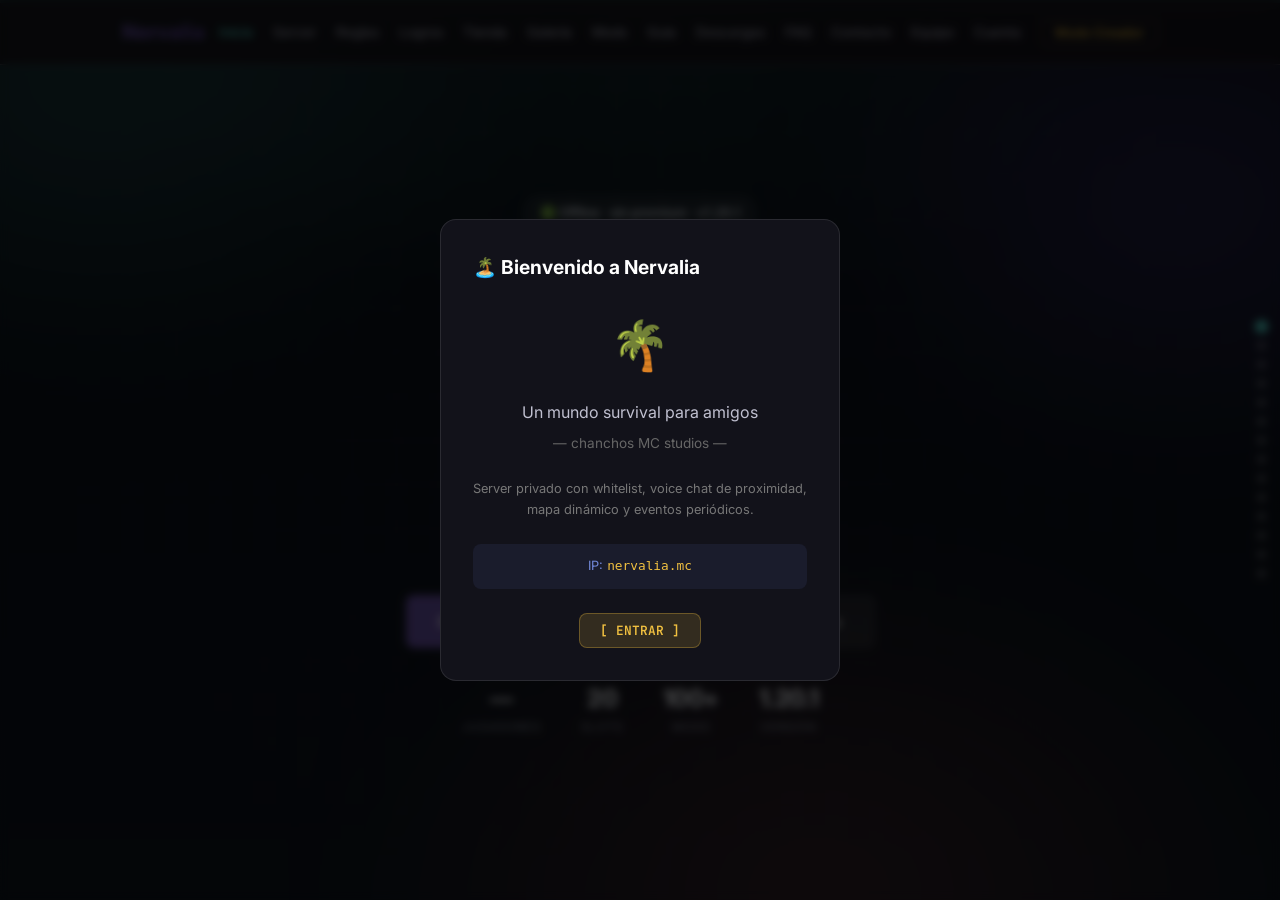
==== index.html @ 9ef1af68 "feat(hero): pill de estado + fila de stats (estilo Apple/Godly)" ====
<!DOCTYPE html>
<html lang="es">
<head>
  <meta charset="UTF-8">
  <meta name="viewport" content="width=device-width, initial-scale=1.0, viewport-fit=cover">
  <title>Nervalia - chanchos MC studios</title>
  <meta name="description" content="Servidor de Minecraft Nervalia (chanchos MC studios): reglas, mods, descargas, guía, tienda, logros y mapa dinámico. Modo offline, sin premium.">
  <link rel="icon" type="image/png" href="favicon.png">
  <link rel="apple-touch-icon" href="apple-touch-icon.png">
  <link rel="manifest" href="manifest.webmanifest">
  <meta name="theme-color" content="#4ecdc4">
  <meta name="mobile-web-app-capable" content="yes">
  <meta name="apple-mobile-web-app-capable" content="yes">
  <meta name="apple-mobile-web-app-status-bar-style" content="black-translucent">
  <meta name="apple-mobile-web-app-title" content="Nervalia">
  <meta property="og:type" content="website">
  <meta property="og:title" content="Nervalia — chanchos MC studios">
  <meta property="og:description" content="Servidor de Minecraft offline (sin premium). Mods, descargas, guía y más.">
  <meta property="og:image" content="icon-512.png">
  <meta name="twitter:card" content="summary_large_image">
  <link rel="stylesheet" href="style.css?v=18">
  <link rel="preconnect" href="https://fonts.googleapis.com">
  <link href="https://fonts.googleapis.com/css2?family=Inter:wght@400;500;600;700;800&family=JetBrains+Mono:wght@400;600;700&display=swap" rel="stylesheet">
</head>
<body>
  <div class="bg"></div>

  <header>
    <nav>
      <div class="logo">Nervalia</div>
      <button class="menu-toggle" onclick="toggleMenu()">☰</button>
      <ul id="nav-menu">
        <li><a href="#home">Inicio</a></li>
        <li><a href="#server">Server</a></li>
        <li><a href="#reglas">Reglas</a></li>
        <li><a href="#logros">Logros</a></li>
        <li><a href="#tienda">Tienda</a></li>
        <li><a href="#galeria">Galería</a></li>
        <li><a href="#mods">Mods</a></li>
        <li><a href="#guia">Guía</a></li>
        <li><a href="#descargas">Descargas</a></li>
        <li><a href="#faq">FAQ</a></li>
        <li><a href="#contacto">Contacto</a></li>
        <li><a href="#members">Equipo</a></li>
        <li><a href="#cuenta">Cuenta</a></li>
        <li><a href="#creator" class="nav-creator">Modo Creador</a></li>
      </ul>
    </nav>
  </header>

  <main>
    <!-- HERO -->
    <section id="home" class="hero">
      <div class="hero-content">
        <div class="hero-pill">🟢 Offline · sin premium · v1.20.1</div>
        <div class="server-icon">
          <img src="icon-512.png" alt="Nervalia" onerror="this.style.display='none'">
        </div>
        <h1>Nervalia</h1>
        <p class="subtitle">Un mundo para amigos <span class="byline">— chanchos MC studios</span></p>
        <div class="ip-box">
          <code id="server-ip">nervalia.mc</code>
          <button class="copy-btn" onclick="copyIP()">Copiar IP</button>
        </div>
        <div class="status" id="server-status">
          <span class="status-dot unknown"></span>
          <span class="status-text">Verificando…</span>
        </div>
        <div class="server-mode" id="server-mode">
          <span class="mode-dot" id="mode-dot"></span>
          <span class="mode-text" id="mode-text"></span>
        </div>
        <div class="hero-buttons">
          <a href="https://discord.gg/dG5hyxkca" class="btn btn-discord" target="_blank">Discord</a>
          <a href="https://cafecito.app/nervalia" class="btn btn-cafe" target="_blank">☕ Cafecito</a>
          <a href="https://map.nervalia.mc" class="btn btn-map" target="_blank">Mapa Dinámico</a>
        </div>
        <div class="hero-stats">
          <div class="stat"><span class="stat-num" id="stat-players">—</span><span class="stat-lbl">Jugadores</span></div>
          <div class="stat"><span class="stat-num">20</span><span class="stat-lbl">Slots</span></div>
          <div class="stat"><span class="stat-num">100+</span><span class="stat-lbl">Mods</span></div>
          <div class="stat"><span class="stat-num">1.20.1</span><span class="stat-lbl">Versión</span></div>
        </div>
      </div>
      </div>
    </section>

    <!-- SERVER -->
    <section id="server" class="section">
      <h2 id="s-title">~Nervalia~</h2>
      <div class="server-details">
        <div class="server-specs" id="server-specs">
          <div class="spec"><span class="spec-label">Versión</span><span class="spec-value">1.20.1</span></div>
          <div class="spec"><span class="spec-label">Modo</span><span class="spec-value">Survival / Forge</span></div>
          <div class="spec"><span class="spec-label">Slot</span><span class="spec-value">20 jugadores</span></div>
          <div class="spec"><span class="spec-label">Tipo</span><span class="spec-value">Whitelist</span></div>
          <div class="spec"><span class="spec-label">Plugins</span><span class="spec-value">VoiceChat, CoreProtect, WorldEdit</span></div>
          <div class="spec"><span class="spec-label">Reglas</span><span class="spec-value">No grief / No hacks / Respeto</span></div>
        </div>
        <div class="server-description">
          <p id="s-desc1">Server survival privado para amigos y conocidos. Ambiente tranquilo, construcción colaborativa y eventos periódicos. Todos los jugadores pasan por un proceso de whitelist para mantener la calidad.</p>
          <p id="s-desc2">Contamos con voice chat de proximidad, protección de construcciones con CoreProtect y un mapa dinámico para ver el mundo desde el navegador.</p>
        </div>
      </div>
    </section>

    <!-- REGLAS -->
    <section id="reglas" class="section">
      <h2>Reglas del Server</h2>
      <p class="section-subtitle">/// Mantengamos el orden ///</p>
      <div class="reglas-list">
        <div class="regla"><span class="regla-num">01</span><div><strong>No Griefing</strong><p>No destruir construcciones ajenas sin permiso.</p></div></div>
        <div class="regla"><span class="regla-num">02</span><div><strong>No Hacks</strong><p>Prohibidos clientes modificados con ventajas injustas.</p></div></div>
        <div class="regla"><span class="regla-num">03</span><div><strong>Respeto</strong><p>Trata a todos con respeto. No toleramos toxicidad.</p></div></div>
        <div class="regla"><span class="regla-num">04</span><div><strong>No Robar</strong><p>No tomar items de cofres o bases ajenas sin permiso.</p></div></div>
        <div class="regla"><span class="regla-num">05</span><div><strong>Duplicación</strong><p>Prohibido duplicar items o usar bugs intencionalmente.</p></div></div>
        <div class="regla"><span class="regla-num">06</span><div><strong>Voice Chat</strong><p>Uso obligatorio de voice chat de proximidad para mejor experiencia.</p></div></div>
      </div>
    </section>

    <!-- LOGROS -->
    <section id="logros" class="section">
      <h2>Logros</h2>
      <p class="section-subtitle">Gana <span class="coin">0.5 🪙</span> por cada logro completado</p>
      <div class="logros-grid" id="logros-grid">
        <div class="logro" data-id="logro1">
          <div class="logro-icon">⛏️</div>
          <div class="logro-info">
            <h4>Minero Inicial</h4>
            <p>Consigue 10 bloques de piedra</p>
          </div>
          <span class="logro-reward">+0.5 🪙</span>
          <span class="logro-badge no-completado">❌</span>
          <button class="btn-logro-solicitar" onclick="openLogroRequest('logro1','Minero Inicial',this)">Solicitar</button>
        </div>
        <div class="logro" data-id="logro2">
          <div class="logro-icon">🌳</div>
          <div class="logro-info">
            <h4>Leñador Novato</h4>
            <p>Corta 10 árboles</p>
          </div>
          <span class="logro-reward">+0.5 🪙</span>
          <span class="logro-badge no-completado">❌</span>
          <button class="btn-logro-solicitar" onclick="openLogroRequest('logro2','Leñador Novato',this)">Solicitar</button>
        </div>
        <div class="logro" data-id="logro3">
          <div class="logro-icon">🏠</div>
          <div class="logro-info">
            <h4>Primera Base</h4>
            <p>Construye tu primera casa</p>
          </div>
          <span class="logro-reward">+0.5 🪙</span>
          <span class="logro-badge no-completado">❌</span>
          <button class="btn-logro-solicitar" onclick="openLogroRequest('logro3','Primera Base',this)">Solicitar</button>
        </div>
        <div class="logro" data-id="logro4">
          <div class="logro-icon">🌾</div>
          <div class="logro-info">
            <h4>Granjero</h4>
            <p>Planta y cosecha 20 cultivos</p>
          </div>
          <span class="logro-reward">+0.5 🪙</span>
          <span class="logro-badge no-completado">❌</span>
          <button class="btn-logro-solicitar" onclick="openLogroRequest('logro4','Granjero',this)">Solicitar</button>
        </div>
        <div class="logro" data-id="logro5">
          <div class="logro-icon">🐉</div>
          <div class="logro-info">
            <h4>Cazador de Dragones</h4>
            <p>Derrota al Ender Dragon</p>
          </div>
          <span class="logro-reward">+0.5 🪙</span>
          <span class="logro-badge no-completado">❌</span>
          <button class="btn-logro-solicitar" onclick="openLogroRequest('logro5','Cazador de Dragones',this)">Solicitar</button>
        </div>
        <div class="logro" data-id="logro6">
          <div class="logro-icon">⚔️</div>
          <div class="logro-info">
            <h4>Explorador del Nether</h4>
            <p>Visita el Nether por primera vez</p>
          </div>
          <span class="logro-reward">+0.5 🪙</span>
          <span class="logro-badge no-completado">❌</span>
          <button class="btn-logro-solicitar" onclick="openLogroRequest('logro6','Explorador del Nether',this)">Solicitar</button>
        </div>
      </div>
      <div class="wallet" id="wallet-display">
        <span>💰 Tus monedas: <strong id="coin-balance">0</strong> 🪙</span>
      </div>
    </section>

    <!-- TIENDA -->
    <section id="tienda" class="section">
      <h2>Tienda</h2>
      <p class="section-subtitle">Canjea tus monedas por recompensas</p>
      <div class="kits-grid">
        <div class="kit-card">
          <div class="kit-tier">Bronce</div>
          <div class="kit-price">5 🪙</div>
          <ul class="kit-perks">
            <li>Kit inicial especial</li>
            <li>Tag coloreado en el chat</li>
            <li>Acceso a /fly en spawn</li>
          </ul>
          <button class="btn btn-kit" onclick="openPaywall('Bronce', 5)">Canjear</button>
        </div>
        <div class="kit-card featured">
          <div class="kit-badge">MÁS POPULAR</div>
          <div class="kit-tier">Plata</div>
          <div class="kit-price">10 🪙</div>
          <ul class="kit-perks">
            <li>Todo lo de Bronce</li>
            <li>Set de herramientas encantadas</li>
            <li>Home adicional (3 total)</li>
            <li>Acceso a /enderchest</li>
          </ul>
          <button class="btn btn-kit" onclick="openPaywall('Plata', 10)">Canjear</button>
        </div>
        <div class="kit-card">
          <div class="kit-tier">Oro</div>
          <div class="kit-price">20 🪙</div>
          <ul class="kit-perks">
            <li>Todo lo de Plata</li>
            <li>Set de armadura de diamante</li>
            <li>5 Homes adicionales</li>
            <li>Acceso a /nick</li>
            <li>Rol exclusivo en Discord</li>
          </ul>
          <button class="btn btn-kit" onclick="openPaywall('Oro', 20)">Canjear</button>
        </div>
      </div>
      <h3 style="margin-top:3rem;margin-bottom:0.5rem;font-size:1.1rem;color:#f0c040">👑 Membresías</h3>
      <p class="section-subtitle" style="margin-bottom:1.5rem">Recibí monedas todos los días</p>
      <div class="kits-grid" id="membresias-grid"></div>
    </section>

    <!-- GALERÍA -->
    <section id="galeria" class="section">
      <h2>Galería</h2>
      <p class="section-subtitle">/// Momentos del server ///</p>
      <div class="galeria-grid">
        <div class="galeria-item">
          <div class="galeria-placeholder">🏗️</div>
          <span>Base principal</span>
        </div>
        <div class="galeria-item">
          <div class="galeria-placeholder">🌄</div>
          <span>Atardecer en spawn</span>
        </div>
        <div class="galeria-item">
          <div class="galeria-placeholder">🏰</div>
          <span>Castillo medieval</span>
        </div>
        <div class="galeria-item">
          <div class="galeria-placeholder">🌊</div>
          <span>Base acuática</span>
        </div>
        <div class="galeria-item">
          <div class="galeria-placeholder">🔥</div>
          <span>Portal del Nether</span>
        </div>
        <div class="galeria-item">
          <div class="galeria-placeholder">🌌</div>
          <span>End base</span>
        </div>
      </div>
    </section>

    <!-- MODS -->
    <section id="mods" class="section">
      <h2>Mods & Recursos</h2>
      <p class="section-subtitle">/// Todo lo que necesitás para jugar ///</p>

      <div class="mods-tabs">
        <button class="mod-tab active" onclick="switchModTab('mods', this)">Mods</button>
        <button class="mod-tab" onclick="switchModTab('modpacks', this)">Modpacks</button>
        <button class="mod-tab" onclick="switchModTab('shaders', this)">Shaders</button>
        <button class="mod-tab" onclick="switchModTab('textures', this)">Texture Packs</button>
      </div>

      <div class="mods-cats">
        <button class="mod-cat active" onclick="filterModCat('all', this)">Todo</button>
        <button class="mod-cat" onclick="filterModCat('rendimiento', this)">⚡ Rendimiento</button>
        <button class="mod-cat" onclick="filterModCat('graficos', this)">🌈 Gráficos</button>
        <button class="mod-cat" onclick="filterModCat('mapa', this)">🗺️ Mapas</button>
        <button class="mod-cat" onclick="filterModCat('utilidad', this)">🧰 Utilidad</button>
      </div>

      <div class="mods-search">
        <span class="mods-search-icon">🔍</span>
        <input class="mods-search-input" id="mods-search" type="text" placeholder="Buscar mods, shaders, texture packs..." oninput="filterMods(this.value)">
        <span class="mods-count" id="mods-count">0</span>
      </div>

      <div id="mods-content" class="mods-content">
        <div class="mods-grid" id="mods-grid-mods"></div>
        <div class="mods-grid hidden" id="mods-grid-modpacks"></div>
        <div class="mods-grid hidden" id="mods-grid-shaders"></div>
        <div class="mods-grid hidden" id="mods-grid-textures"></div>
      </div>
    </section>

    <!-- GUÍA -->
    <section id="guia" class="section">
      <h2>Guía para Jugar</h2>
      <p class="section-subtitle">/// Todo lo que necesitás para conectarte ///</p>
      <div class="guia-container">
        <div class="guia-card">
          <div class="guia-step">1</div>
          <h3>Descargá SKLauncher</h3>
          <p>SKLauncher es un launcher offline — no necesitás cuenta de Microsoft ni premium.</p>
          <a href="https://skmedix.pl/downloads" class="btn btn-discord" target="_blank" style="margin-top:0.75rem;width:100%;text-align:center">Descargar SKLauncher</a>
        </div>
        <div class="guia-card">
          <div class="guia-step">2</div>
          <h3>Instalá SKLauncher</h3>
          <p>Ejecutá el archivo descargado. Te va a pedir una versión de Java si no la tenés — seguí las instrucciones.</p>
          <p style="color:#666;font-size:0.8rem;margin-top:0.5rem">Creá un perfil con el nombre que quieras (no necesita email real).</p>
        </div>
        <div class="guia-card">
          <div class="guia-step">3</div>
          <h3>Instalá los Mods</h3>
          <p>Descargalos de la sección de arriba. Poné los archivos <code style="color:#f0c040">.jar</code> en la carpeta <code style="color:#f0c040">mods</code> de tu instancia de Minecraft.</p>
          <p style="color:#666;font-size:0.8rem;margin-top:0.5rem">Ruta típica: <code style="color:#666">%appdata%/.minecraft/mods/</code> o en SKLauncher: <code style="color:#666">sklauncher/minecraft/mods/</code></p>
        </div>
        <div class="guia-card">
          <div class="guia-step">4</div>
          <h3>Conectate al Server</h3>
          <p>Abrí Minecraft, andá a <strong>Multijugador</strong> y agregá <strong>nervalia.mc</strong>. Necesitás whitelist — pedila en nuestro Discord.</p>
          <p style="color:#ed4245;font-size:0.8rem;margin-top:0.5rem">⚠ No necesitás cuenta premium. Modo offline total.</p>
        </div>
        <div class="guia-card">
          <div class="guia-step">+</div>
          <h3>Shaders & Texture Packs</h3>
          <p>Los shaders van en <code style="color:#f0c040">shaderpacks/</code> y las textures en <code style="color:#f0c040">resourcepacks/</code> dentro de la misma carpeta de Minecraft.</p>
          <p style="color:#666;font-size:0.8rem;margin-top:0.5rem">Activarlos desde el juego: Opciones > Paquetes de recursos / Sombras.</p>
        </div>
      </div>
    </section>

    <!-- DESCARGAS / INSTALADORES -->
    <section id="descargas" class="section">
      <h2>Descargas & Instaladores</h2>
      <p class="section-subtitle">/// Todo lo que necesitás, en un solo lugar ///</p>
      <div class="dl-grid">
        <a class="dl-card" href="https://skmedix.pl/downloads" target="_blank" rel="noopener">
          <div class="dl-icon">🚀</div>
          <div class="dl-info"><h3>SKLauncher</h3><p>Launcher offline recomendado (sin premium).</p><span class="dl-badge">Oficial</span></div>
        </a>
        <a class="dl-card" href="https://adoptium.net/temurin/releases/?version=21" target="_blank" rel="noopener">
          <div class="dl-icon">☕</div>
          <div class="dl-info"><h3>Java 21 (Temurin)</h3><p>Requisito para correr el launcher.</p><span class="dl-badge">Requerido</span></div>
        </a>
        <a class="dl-card" href="https://prismlauncher.org/download/" target="_blank" rel="noopener">
          <div class="dl-icon">🧩</div>
          <div class="dl-info"><h3>Prism Launcher</h3><p>Alternativa open-source con perfiles separados.</p><span class="dl-badge">Alternativa</span></div>
        </a>
        <a class="dl-card" href="https://www.curseforge.com/minecraft" target="_blank" rel="noopener">
          <div class="dl-icon">🔧</div>
          <div class="dl-info"><h3>Mods (CurseForge)</h3><p>Los mods de la sección de arriba.</p><span class="dl-badge">Mods</span></div>
        </a>
        <a class="dl-card" href="https://modrinth.com/shaders" target="_blank" rel="noopener">
          <div class="dl-icon">🌈</div>
          <div class="dl-info"><h3>Shaders (Modrinth)</h3><p>Shaders compatibles con Iris/Oculus.</p><span class="dl-badge">Gráficos</span></div>
        </a>
        <a class="dl-card" href="https://modrinth.com/resourcepacks" target="_blank" rel="noopener">
          <div class="dl-icon">🎨</div>
          <div class="dl-info"><h3>Texture Packs</h3><p>Packs de recursos para tu estilo.</p><span class="dl-badge">Recursos</span></div>
        </a>
      </div>
      <p class="dl-note">¿No sabés cómo instalarlos? Mirá la <a href="#guia">Guía paso a paso</a>.</p>
    </section>

    <!-- FAQ -->
    <section id="faq" class="section">
      <h2>FAQ</h2>
      <p class="section-subtitle">/// Preguntas frecuentes ///</p>
      <div class="faq-list">
        <div class="tier-section" style="margin-bottom:0.75rem">
          <div class="tier-header" onclick="toggleTier(this)" style="cursor:pointer;display:flex;align-items:center;justify-content:space-between;padding:0.5rem 0.75rem;background:rgba(255,255,255,0.03);border-radius:8px;border-left:3px solid #f0c040;user-select:none">
            <span style="font-size:0.8rem;font-weight:600;color:#c0c0d0">❓ Preguntas Frecuentes</span>
            <span style="font-size:0.7rem;color:#444">▶ 9 preguntas</span>
          </div>
          <div class="tier-body" style="display:none;flex-direction:column;gap:0.35rem;margin-top:0.4rem">
            <div class="faq-item">
              <div class="faq-q" style="padding:0.4rem 0.6rem;border-radius:6px;background:rgba(255,255,255,0.01);border:1px solid rgba(255,255,255,0.04);font-size:0.75rem;color:#c0c0d0;font-weight:600">¿Cómo entro al server?</div>
              <div class="faq-a" style="padding:0.4rem 0.6rem;font-size:0.65rem;color:#666">Primero tenés que pedir whitelist a algún miembro del equipo. Una vez agregado, conectate con la IP <strong>nervalia.mc</strong>.</div>
            </div>
            <div class="faq-item">
              <div class="faq-q" style="padding:0.4rem 0.6rem;border-radius:6px;background:rgba(255,255,255,0.01);border:1px solid rgba(255,255,255,0.04);font-size:0.75rem;color:#c0c0d0;font-weight:600">¿Qué versión necesito?</div>
              <div class="faq-a" style="padding:0.4rem 0.6rem;font-size:0.65rem;color:#666">El server corre en 1.20.1. Cualquier versión entre 1.20.1 y 1.21 funciona.</div>
            </div>
            <div class="faq-item">
              <div class="faq-q" style="padding:0.4rem 0.6rem;border-radius:6px;background:rgba(255,255,255,0.01);border:1px solid rgba(255,255,255,0.04);font-size:0.75rem;color:#c0c0d0;font-weight:600">¿Cómo consigo monedas?</div>
              <div class="faq-a" style="padding:0.4rem 0.6rem;font-size:0.65rem;color:#666">Completando logros del server. Cada logro completado te da <strong>0.5 🪙</strong>.</div>
            </div>
            <div class="faq-item">
              <div class="faq-q" style="padding:0.4rem 0.6rem;border-radius:6px;background:rgba(255,255,255,0.01);border:1px solid rgba(255,255,255,0.04);font-size:0.75rem;color:#c0c0d0;font-weight:600">¿Se puede hacer grief?</div>
              <div class="faq-a" style="padding:0.4rem 0.6rem;font-size:0.65rem;color:#666">No. El server tiene whitelist y CoreProtect. Todo se revierte y el responsable es baneado.</div>
            </div>
            <div class="faq-item">
              <div class="faq-q" style="padding:0.4rem 0.6rem;border-radius:6px;background:rgba(255,255,255,0.01);border:1px solid rgba(255,255,255,0.04);font-size:0.75rem;color:#c0c0d0;font-weight:600">¿Hay voice chat?</div>
              <div class="faq-a" style="padding:0.4rem 0.6rem;font-size:0.65rem;color:#666">Sí, usamos Simple Voice Chat con proximidad. Descargalo de la sección Mods.</div>
            </div>
            <div class="faq-item">
              <div class="faq-q" style="padding:0.4rem 0.6rem;border-radius:6px;background:rgba(255,255,255,0.01);border:1px solid rgba(255,255,255,0.04);font-size:0.75rem;color:#c0c0d0;font-weight:600">¿Cómo creo un equipo/clan?</div>
              <div class="faq-a" style="padding:0.4rem 0.6rem;font-size:0.65rem;color:#666">Contactá al equipo por Discord con los nombres de los miembros y el nombre del clan. Si es aprobado, se crea un rol privado y un canal para su equipo.</div>
            </div>
            <div class="faq-item">
              <div class="faq-q" style="padding:0.4rem 0.6rem;border-radius:6px;background:rgba(255,255,255,0.01);border:1px solid rgba(255,255,255,0.04);font-size:0.75rem;color:#c0c0d0;font-weight:600">¿Cómo ser moderador? 🌟</div>
              <div class="faq-a" style="padding:0.4rem 0.6rem;font-size:0.65rem;color:#666">
                <p style="color:#888;font-size:0.7rem;margin-bottom:0.5rem">Completá este formulario para postularte como moderador. Será revisado por el equipo.</p>
                <div style="display:flex;flex-direction:column;gap:0.3rem">
                  <div><span style="font-size:0.6rem;color:#555">Nick Minecraft</span><input class="faq-form-input" id="mod-nick" placeholder="Tu nick" style="width:100%;padding:0.3rem 0.5rem;font-size:0.65rem;background:rgba(255,255,255,0.05);border:1px solid rgba(255,255,255,0.08);border-radius:4px;color:#fff"></div>
                  <div><span style="font-size:0.6rem;color:#555">Email</span><input class="faq-form-input" id="mod-email" placeholder="tu@email.com" style="width:100%;padding:0.3rem 0.5rem;font-size:0.65rem;background:rgba(255,255,255,0.05);border:1px solid rgba(255,255,255,0.08);border-radius:4px;color:#fff"></div>
                  <div><span style="font-size:0.6rem;color:#555">Edad</span><input class="faq-form-input" id="mod-edad" placeholder="Tu edad" style="width:100%;padding:0.3rem 0.5rem;font-size:0.65rem;background:rgba(255,255,255,0.05);border:1px solid rgba(255,255,255,0.08);border-radius:4px;color:#fff"></div>
                  <div><span style="font-size:0.6rem;color:#555">¿Cuánto tiempo llevás en el server?</span><textarea class="faq-form-input" id="mod-tiempo" placeholder="Ej: 6 meses" style="width:100%;padding:0.3rem 0.5rem;font-size:0.65rem;background:rgba(255,255,255,0.05);border:1px solid rgba(255,255,255,0.08);border-radius:4px;color:#fff;min-height:40px"></textarea></div>
                  <div><span style="font-size:0.6rem;color:#555">¿Por qué querés ser moderador?</span><textarea class="faq-form-input" id="mod-porque" placeholder="Explicá tus motivos..." style="width:100%;padding:0.3rem 0.5rem;font-size:0.65rem;background:rgba(255,255,255,0.05);border:1px solid rgba(255,255,255,0.08);border-radius:4px;color:#fff;min-height:40px"></textarea></div>
                  <div><span style="font-size:0.6rem;color:#555">Experiencia previa como mod</span><textarea class="faq-form-input" id="mod-experiencia" placeholder="Contá si moderaste otros servers..." style="width:100%;padding:0.3rem 0.5rem;font-size:0.65rem;background:rgba(255,255,255,0.05);border:1px solid rgba(255,255,255,0.08);border-radius:4px;color:#fff;min-height:40px"></textarea></div>
                  <div><span style="font-size:0.6rem;color:#555">¿Cuántas horas por día te conectás?</span><input class="faq-form-input" id="mod-horas" placeholder="Ej: 4-6 horas" style="width:100%;padding:0.3rem 0.5rem;font-size:0.65rem;background:rgba(255,255,255,0.05);border:1px solid rgba(255,255,255,0.08);border-radius:4px;color:#fff"></div>
                  <div><span style="font-size:0.6rem;color:#555">Idiomas que manejás</span><input class="faq-form-input" id="mod-idiomas" placeholder="Ej: Español, Inglés" style="width:100%;padding:0.3rem 0.5rem;font-size:0.65rem;background:rgba(255,255,255,0.05);border:1px solid rgba(255,255,255,0.08);border-radius:4px;color:#fff"></div>
                  <div><span style="font-size:0.6rem;color:#555">¿Tenés micrófono y discord?</span><input class="faq-form-input" id="mod-mic" placeholder="Sí / No" style="width:100%;padding:0.3rem 0.5rem;font-size:0.65rem;background:rgba(255,255,255,0.05);border:1px solid rgba(255,255,255,0.08);border-radius:4px;color:#fff"></div>
                  <div><span style="font-size:0.6rem;color:#555">¿Cómo resolverías un griefing?</span><textarea class="faq-form-input" id="mod-grief" placeholder="Describí tu procedimiento..." style="width:100%;padding:0.3rem 0.5rem;font-size:0.65rem;background:rgba(255,255,255,0.05);border:1px solid rgba(255,255,255,0.08);border-radius:4px;color:#fff;min-height:40px"></textarea></div>
                  <button class="btn btn-login" onclick="submitModForm()" style="margin-top:0.3rem;font-size:0.65rem;padding:0.3rem 0.6rem">[ ENVIAR SOLICITUD ]</button>
                  <span id="mod-msg" class="faq-form-msg"></span>
                </div>
              </div>
            </div>
            <div class="faq-item">
              <div class="faq-q" style="padding:0.4rem 0.6rem;border-radius:6px;background:rgba(255,255,255,0.01);border:1px solid rgba(255,255,255,0.04);font-size:0.75rem;color:#c0c0d0;font-weight:600">¿Cómo ser fundador? 👑</div>
              <div class="faq-a" style="padding:0.4rem 0.6rem;font-size:0.65rem;color:#666">
                <p style="color:#888;font-size:0.7rem;margin-bottom:0.5rem">Formulario exclusivo para fundadores. Solo los más comprometidos.</p>
                <div style="display:flex;flex-direction:column;gap:0.3rem">
                  <div><span style="font-size:0.6rem;color:#555">Nick Minecraft</span><input class="faq-form-input" id="fd-nick" placeholder="Tu nick" style="width:100%;padding:0.3rem 0.5rem;font-size:0.65rem;background:rgba(255,255,255,0.05);border:1px solid rgba(255,255,255,0.08);border-radius:4px;color:#fff"></div>
                  <div><span style="font-size:0.6rem;color:#555">Email de contacto</span><input class="faq-form-input" id="fd-email" placeholder="tu@email.com" style="width:100%;padding:0.3rem 0.5rem;font-size:0.65rem;background:rgba(255,255,255,0.05);border:1px solid rgba(255,255,255,0.08);border-radius:4px;color:#fff"></div>
                  <div><span style="font-size:0.6rem;color:#555">Edad real</span><input class="faq-form-input" id="fd-edad" placeholder="Tu edad" style="width:100%;padding:0.3rem 0.5rem;font-size:0.65rem;background:rgba(255,255,255,0.05);border:1px solid rgba(255,255,255,0.08);border-radius:4px;color:#fff"></div>
                  <div><span style="font-size:0.6rem;color:#555">País / Zona horaria</span><input class="faq-form-input" id="fd-pais" placeholder="Ej: Argentina / GMT-3" style="width:100%;padding:0.3rem 0.5rem;font-size:0.65rem;background:rgba(255,255,255,0.05);border:1px solid rgba(255,255,255,0.08);border-radius:4px;color:#fff"></div>
                  <div><span style="font-size:0.6rem;color:#555">¿Cuánto tiempo llevás en el server?</span><textarea class="faq-form-input" id="fd-tiempo" placeholder="Ej: 1 año" style="width:100%;padding:0.3rem 0.5rem;font-size:0.65rem;background:rgba(255,255,255,0.05);border:1px solid rgba(255,255,255,0.08);border-radius:4px;color:#fff;min-height:40px"></textarea></div>
                  <div><span style="font-size:0.6rem;color:#555">¿Por qué querés ser fundador?</span><textarea class="faq-form-input" id="fd-porque" placeholder="Motivos detallados..." style="width:100%;padding:0.3rem 0.5rem;font-size:0.65rem;background:rgba(255,255,255,0.05);border:1px solid rgba(255,255,255,0.08);border-radius:4px;color:#fff;min-height:40px"></textarea></div>
                  <div><span style="font-size:0.6rem;color:#555">Experiencia liderando equipos</span><textarea class="faq-form-input" id="fd-liderazgo" placeholder="Contá tu experiencia..." style="width:100%;padding:0.3rem 0.5rem;font-size:0.65rem;background:rgba(255,255,255,0.05);border:1px solid rgba(255,255,255,0.08);border-radius:4px;color:#fff;min-height:40px"></textarea></div>
                  <div><span style="font-size:0.6rem;color:#555">¿Qué aportarías al equipo directivo?</span><textarea class="faq-form-input" id="fd-aporte" placeholder="Habilidades, ideas..." style="width:100%;padding:0.3rem 0.5rem;font-size:0.65rem;background:rgba(255,255,255,0.05);border:1px solid rgba(255,255,255,0.08);border-radius:4px;color:#fff;min-height:40px"></textarea></div>
                  <div><span style="font-size:0.6rem;color:#555">¿Podés ayudar con costos del server?</span><input class="faq-form-input" id="fd-costos" placeholder="Sí / No / Tal vez" style="width:100%;padding:0.3rem 0.5rem;font-size:0.65rem;background:rgba(255,255,255,0.05);border:1px solid rgba(255,255,255,0.08);border-radius:4px;color:#fff"></div>
                  <div><span style="font-size:0.6rem;color:#555">¿Tenés experiencia con plugins/config?</span><textarea class="faq-form-input" id="fd-plugins" placeholder="Ej: WorldEdit, CoreProtect..." style="width:100%;padding:0.3rem 0.5rem;font-size:0.65rem;background:rgba(255,255,255,0.05);border:1px solid rgba(255,255,255,0.08);border-radius:4px;color:#fff;min-height:40px"></textarea></div>
                  <div><span style="font-size:0.6rem;color:#555">¿Cuántas horas semanales podés dedicar?</span><input class="faq-form-input" id="fd-horas" placeholder="Ej: 20+ horas" style="width:100%;padding:0.3rem 0.5rem;font-size:0.65rem;background:rgba(255,255,255,0.05);border:1px solid rgba(255,255,255,0.08);border-radius:4px;color:#fff"></div>
                  <div><span style="font-size:0.6rem;color:#555">LinkedIn / GitHub / Portafolio (opcional)</span><input class="faq-form-input" id="fd-linkedin" placeholder="URL" style="width:100%;padding:0.3rem 0.5rem;font-size:0.65rem;background:rgba(255,255,255,0.05);border:1px solid rgba(255,255,255,0.08);border-radius:4px;color:#fff"></div>
                  <div><span style="font-size:0.6rem;color:#555">¿Cómo manejás situaciones de conflicto?</span><textarea class="faq-form-input" id="fd-conflictos" placeholder="Describí un caso..." style="width:100%;padding:0.3rem 0.5rem;font-size:0.65rem;background:rgba(255,255,255,0.05);border:1px solid rgba(255,255,255,0.08);border-radius:4px;color:#fff;min-height:40px"></textarea></div>
                  <div><span style="font-size:0.6rem;color:#555">Referencia de un miembro actual</span><input class="faq-form-input" id="fd-referencia" placeholder="Nick de quien te refiere" style="width:100%;padding:0.3rem 0.5rem;font-size:0.65rem;background:rgba(255,255,255,0.05);border:1px solid rgba(255,255,255,0.08);border-radius:4px;color:#fff"></div>
                  <button class="btn btn-login" onclick="submitFounderForm()" style="margin-top:0.3rem;font-size:0.65rem;padding:0.3rem 0.6rem">[ ENVIAR SOLICITUD ]</button>
                  <span id="fd-msg" class="faq-form-msg"></span>
                </div>
              </div>
            </div>
          </div>
        </div>
      </div>
    </section>

    <!-- CONTACTO -->
    <section id="contacto" class="section contacto-section">
      <h2>Contacto</h2>
      <p class="section-subtitle">/// Sumate al server ///</p>
      <div class="contacto-cards">
        <a href="https://discord.gg/dG5hyxkca" class="contacto-card" target="_blank">
          <div class="contacto-icon">💬</div>
          <h3>Discord</h3>
          <p>Unite a nuestro Discord para pedir whitelist, chatear y enterarte de eventos.</p>
        </a>
        <div class="contacto-card">
          <div class="contacto-icon">📧</div>
          <h3>Email</h3>
          <p>Para consultas largas o soporte: <span class="contacto-email">nervaliachanchosmc@protonmail.com</span></p>
        </div>
        <a href="https://map.nervalia.mc" class="contacto-card" target="_blank">
          <div class="contacto-icon">🗺️</div>
          <h3>Mapa Dinámico</h3>
          <p>Explorá el mundo desde el navegador en tiempo real.</p>
        </a>
      </div>
    </section>

    <!-- EQUIPO -->
    <section id="members" class="section">
      <h2>Equipo chanchos MC studios</h2>
      <div class="members-grid" id="members-grid">
        <div class="member">
          <div class="member-avatar" style="background: #f0c040">E</div>
          <span>Eliezer</span>
          <span class="member-role">Creador</span>
        </div>
        <div class="member">
          <div class="member-avatar" style="background: #f0c040">M</div>
          <span>Manchitas</span>
          <span class="member-role">Creador</span>
        </div>
        <div class="member">
          <div class="member-avatar" style="background: #4ecdc4">A</div>
          <span>Adriyache32</span>
          <span class="member-role">Moderador</span>
        </div>
        <div class="member">
          <div class="member-avatar" style="background: #4ecdc4">M</div>
          <span>Mellado</span>
          <span class="member-role">Moderador</span>
        </div>
      </div>
    </section>

    <!-- CUENTA -->
    <section id="cuenta" class="section">
      <h2>Mi Cuenta</h2>
      <p class="section-subtitle">/// Vinculá tu cuenta para canjear recompensas ///</p>
      <div class="cuenta-container">
        <div class="cuenta-card">
          <div class="line" style="margin-bottom:0.75rem"><span class="prompt">└─$</span> <span class="highlight">Vincular cuenta Google</span></div>
          <div class="line" style="color:#666;font-size:0.8rem;margin-bottom:1rem">Registrá tu email de Google y usuario de Minecraft. Un miembro del equipo verificará tu cuenta para habilitar los canjes.</div>
          <div class="cuenta-form">
            <input class="terminal-input" id="reg-email" type="email" placeholder="tu-email@gmail.com" style="width:100%;margin-bottom:0.5rem">
            <input class="terminal-input" id="reg-mcuser" type="text" placeholder="TuUsuarioMC" style="width:100%;margin-bottom:0.5rem">
            <button class="btn btn-login" onclick="registerAccount()">[ VINCULAR ]</button>
            <span id="reg-error" class="login-error"></span>
            <div id="reg-success" class="hidden" style="color:#43b581;margin-top:0.5rem;font-size:0.8rem">✔ Solicitud enviada. Esperá la verificación del equipo.</div>
          </div>
        </div>
        <div class="cuenta-card">
          <div class="line" style="margin-bottom:0.75rem"><span class="prompt">└─$</span> <span class="highlight">Estado de tu cuenta</span></div>
          <div id="account-status">
            <div class="line" style="color:#666">Cargando...</div>
          </div>
        </div>
      </div>
    </section>

    <!-- MODO CREADOR -->
    <section id="creator" class="section creator-section">
      <h2><span class="glitch" data-text="MODO CREADOR">MODO CREADOR</span></h2>
      <p class="section-subtitle">/// PANEL DE ADMINISTRACIÓN ///</p>

      <div id="creator-login" class="creator-login">
        <div class="terminal">
          <div class="terminal-header">
            <div class="leds">
              <span class="led led-red" id="led-idle" title="SISTEMA"></span>
              <span class="led led-yellow" id="led-proc" title="PROCESANDO"></span>
              <span class="led led-green" id="led-ready" title="LISTO"></span>
            </div>
            <span class="terminal-title">admin@nervalia:~</span>
          </div>
          <div class="terminal-body" id="terminal-body">
            <div class="line"><span class="prompt">┌──(admin㉿nervalia)-[~/panel]</span></div>
            <div class="line"><span class="prompt">└─$</span> <span class="cmd" id="typing-line"></span><span class="cursor">█</span></div>
          </div>
          <div id="login-input-area" class="terminal-input-area hidden">
            <div class="line"><span class="prompt">└─$</span> <span class="highlight">Autenticación requerida</span></div>
            <div class="line" style="color:#666;font-size:0.8rem">[SISTEMA] Ingresá la contraseña del equipo de desarrollo para acceder al panel.</div>
            <div class="line" style="margin-top:1rem"><span class="prompt">password ></span> <input type="password" id="token-input" class="terminal-input" placeholder="••••" autocomplete="off" spellcheck="false"></div>
            <div class="line" style="margin-top:0.5rem">
              <button class="btn btn-login" onclick="loginCreator()">[VINCULAR]</button>
              <span id="login-error" class="login-error"></span>
            </div>
            <div class="line" style="margin-top:1rem;color:#444;font-size:0.75rem;border-top:1px solid rgba(255,255,255,0.05);padding-top:0.75rem">
              ───────────────────────────────────────────────<br>
              Contraseña compartida del equipo chanchos MC studios.<br>
              Una vez vinculada esta PC, no volverás a necesitarla.
            </div>
          </div>
          <div id="pc-detected" class="terminal-pc-detected hidden">
            <div class="line"><span class="prompt">└─$</span> <span class="highlight-green">✔ PC reconocida</span></div>
            <div class="line" style="margin-top:0.5rem"><span class="prompt">└─$</span> <span id="pc-info" class="cmd"></span></div>
            <div class="line" style="margin-top:0.5rem"><span class="prompt">└─$</span> <span class="highlight">Bienvenido al equipo, <span id="pc-username"></span>.</span></div>
            <div class="line" style="margin-top:0.5rem"><span class="prompt">└─$</span> <span class="cmd">Cargando panel de control...</span></div>
          </div>
        </div>
      </div>

      <div id="creator-panel" class="creator-panel hidden">
        <div class="terminal">
          <div class="terminal-header">
            <div class="leds">
              <span class="led led-red" id="led-idle2" title="SISTEMA"></span>
              <span class="led led-yellow" id="led-proc2" title="PROCESANDO"></span>
              <span class="led led-green led-active" id="led-ready2" title="LISTO"></span>
            </div>
            <span class="terminal-title">admin@nervalia:~/panel</span>
          </div>
          <div class="terminal-body">
            <div class="line"><span class="prompt">┌──(admin㉿nervalia)-[~/panel]</span></div>
            <div class="line"><span class="prompt">└─$</span> <span class="highlight">Bienvenido, <span id="creator-name">Admin</span></span></div>
            <div class="line" style="margin-top:0.5rem"><span class="prompt">└─$</span> <span class="cmd">Selecciona un módulo para editar:</span></div>
          </div>
        </div>

        <div class="creator-dashboard">
          <div class="dashboard-card" onclick="showCreatorTab('server')">
            <div class="card-icon">🖥️</div>
            <h4>Server</h4>
            <p>Editar info del server</p>
          </div>
          <div class="dashboard-card" onclick="showCreatorTab('team')">
            <div class="card-icon">👥</div>
            <h4>Equipo</h4>
            <p>Gestionar miembros</p>
          </div>
          <div class="dashboard-card" onclick="showCreatorTab('kits')">
            <div class="card-icon">📦</div>
            <h4>Kits</h4>
            <p>Editar precios y perks</p>
          </div>
          <div class="dashboard-card" onclick="showCreatorTab('logros')">
            <div class="card-icon">🏆</div>
            <h4>Logros</h4>
            <p>Administrar logros</p>
          </div>
          <div class="dashboard-card" onclick="showCreatorTab('reglas')">
            <div class="card-icon">📜</div>
            <h4>Reglas</h4>
            <p>Editar reglas</p>
          </div>
          <div class="dashboard-card" onclick="showCreatorTab('galeria')">
            <div class="card-icon">🖼️</div>
            <h4>Galería</h4>
            <p>Agregar imágenes</p>
          </div>
          <div class="dashboard-card" onclick="showCreatorTab('mods')">
            <div class="card-icon">📦</div>
            <h4>Mods</h4>
            <p>Mods, shaders, textures</p>
          </div>
          <div class="dashboard-card" onclick="showCreatorTab('coins')">
            <div class="card-icon">🪙</div>
            <h4>Monedas</h4>
            <p>Dar/quitar monedas</p>
          </div>
          <div class="dashboard-card" onclick="showCreatorTab('membresias')">
            <div class="card-icon">👑</div>
            <h4>Membresías</h4>
            <p>Suscripciones premium</p>
          </div>
          <div class="dashboard-card" onclick="showCreatorTab('registro')">
            <div class="card-icon">📋</div>
            <h4>Registro</h4>
            <p>Accesos al panel</p>
          </div>
          <div class="dashboard-card" onclick="showCreatorTab('verificaciones')">
            <div class="card-icon">✅</div>
            <h4>Verificaciones</h4>
            <p>Aprobar cuentas</p>
          </div>
          <div class="dashboard-card" onclick="showCreatorTab('logros-admin')">
            <div class="card-icon">📋</div>
            <h4>Logros 🏆</h4>
            <p>Revisar solicitudes</p>
          </div>
          <div class="dashboard-card" onclick="showCreatorTab('staff-forms')">
            <div class="card-icon">📝</div>
            <h4>Staff Forms</h4>
            <p>Mods y fundadores</p>
          </div>
          <div class="dashboard-card" onclick="showCreatorTab('ai-terminal')">
            <div class="card-icon">🤖</div>
            <h4>AI Terminal</h4>
            <p>Editá con lenguaje natural</p>
          </div>
          <div class="dashboard-card" onclick="logoutCreator()">
            <div class="card-icon">🚪</div>
            <h4>Salir</h4>
            <p>Cerrar sesión</p>
          </div>
        </div>

        <div class="terminal tab-terminal">
          <div class="terminal-header">
            <div class="leds">
              <span class="led led-red" title="SISTEMA"></span>
              <span class="led led-yellow" title="PROCESANDO"></span>
              <span class="led led-green led-active" title="LISTO"></span>
            </div>
            <span class="terminal-title">admin@nervalia:~/panel/modulo</span>
          </div>
          <div class="terminal-body" id="creator-tab-content">
            <div class="tab-placeholder">
              <div class="line"><span class="prompt">└─$</span> <span class="cmd">Selecciona un módulo del panel.</span></div>
            </div>
          </div>
          <div style="margin-top:0.5rem;display:flex;gap:0.4rem;flex-wrap:wrap">
            <button class="btn-editor" onclick="exportConfig()" style="font-size:0.7rem">📤 Exportar config</button>
          </div>
        </div>
      </div>
    </section>
  </main>

  <!-- WELCOME MODAL -->
  <div id="welcome-modal" class="modal hidden">
    <div class="modal-overlay"></div>
    <div class="modal-content welcome-content">
      <div class="modal-header">
        <h3>🏝️ Bienvenido a Nervalia</h3>
      </div>
      <div class="modal-body" style="text-align:center">
        <div style="font-size:3rem;margin:1rem 0">🌴</div>
        <p style="color:#c0c0d0;font-size:1rem;margin-bottom:0.5rem">Un mundo survival para amigos</p>
        <p style="color:#666;font-size:0.85rem;margin-bottom:1.5rem">— chanchos MC studios —</p>
        <p style="color:#777;font-size:0.8rem;line-height:1.6">Server privado con whitelist, voice chat de proximidad,<br>mapa dinámico y eventos periódicos.</p>
        <div style="margin-top:1.5rem;padding:0.75rem;background:rgba(114,137,254,0.08);border-radius:8px;font-size:0.8rem">
          <span style="color:#7289da">IP:</span> <code style="color:#f0c040">nervalia.mc</code>
        </div>
        <button class="btn btn-login" onclick="dismissWelcome()" style="margin-top:1.5rem">[ ENTRAR ]</button>
      </div>
    </div>
  </div>

  <!-- PAYWALL MODAL -->
  <div id="paywall-modal" class="modal hidden">
    <div class="modal-overlay" onclick="closePaywall()"></div>
    <div class="modal-content">
      <div class="modal-header">
        <h3>🛒 Canjear Kit</h3>
        <button class="modal-close" onclick="closePaywall()">✕</button>
      </div>
      <div class="modal-body">
        <p class="modal-kit-name" id="modal-kit-name">Kit Bronce</p>
        <p class="modal-kit-price" id="modal-kit-price">5 🪙</p>
        <div class="modal-balance">
          <span>Tu saldo:</span>
          <span id="modal-balance">0 🪙</span>
        </div>
        <div id="modal-error" class="modal-error hidden">No tenés suficientes monedas</div>
        <button class="btn btn-kit modal-btn" id="modal-confirm-btn" onclick="confirmPaywall()">Confirmar Canje</button>
      </div>
    </div>
  </div>

  <!-- LOGRO REQUEST MODAL -->
  <div id="logro-modal" class="modal hidden">
    <div class="modal-overlay" onclick="closeLogroModal()"></div>
    <div class="modal-content">
      <div class="modal-header">
        <h3>🏆 Solicitar Logro</h3>
        <button class="modal-close" onclick="closeLogroModal()">✕</button>
      </div>
      <div class="modal-body">
        <p class="modal-kit-name" id="logro-modal-name">Minero Inicial</p>
        <p style="color:#666;font-size:0.8rem;margin-bottom:1rem">Adjuntá una captura de pantalla como prueba y envialo al staff.</p>
        <div class="faq-form-field"><span>Tu nick</span><input class="faq-form-input" id="logro-nick" placeholder="Tu nick de Minecraft"></div>
        <div class="faq-form-field"><span>Descripción de la prueba</span><textarea class="faq-form-input faq-form-textarea" id="logro-desc" placeholder="Describí cómo completaste el logro..."></textarea></div>
        <div class="faq-form-field"><span>Link de la captura (imgur, discord, etc)</span><input class="faq-form-input" id="logro-url" placeholder="https://i.imgur.com/ejemplo.png"></div>
        <div id="logro-modal-error" class="faq-form-msg" style="color:#ed4245"></div>
        <button class="btn btn-login" onclick="submitLogroRequest()" style="margin-top:0.75rem">[ ENVIAR SOLICITUD ]</button>
      </div>
    </div>
  </div>


  <footer>
    <p>Nervalia &mdash; chanchos MC studios &mdash; hecho con 💚</p>
    <p class="footer-meta">
      <span class="ver-chip">v2026.10</span>
      Última actualización: <span id="last-updated">—</span>
      &middot; <a href="#faq">FAQ</a>
      &middot; <a href="https://discord.gg/dG5hyxkca" target="_blank" rel="noopener">Discord</a>
    </p>
  </footer>

  <script src="script.js?v=18"></script>
</body>
</html>
---- style.css ----
* {
  margin: 0;
  padding: 0;
  box-sizing: border-box;
}

:root {
  --md-sys-color-primary: #6750A4;
  --md-sys-color-on-primary: #FFFFFF;
  --md-sys-color-primary-container: #4F378B;
  --md-sys-color-on-primary-container: #EADDFF;
  --md-sys-color-secondary: #958DA5;
  --md-sys-color-on-secondary: #FFFFFF;
  --md-sys-color-surface: #1C1B1F;
  --md-sys-color-surface-dim: #141218;
  --md-sys-color-surface-bright: #3B383E;
  --md-sys-color-on-surface: #E6E1E5;
  --md-sys-color-on-surface-variant: #CAC4D0;
  --md-sys-color-outline: #938F99;
  --md-sys-color-outline-variant: #49454F;
  --md-color-gold: #D0BCFF;
  --md-color-success: #4A8C6F;
  --md-color-error: #F2B8B5;
}

body {
  font-family: 'Inter', -apple-system, sans-serif;
  background: var(--md-sys-color-surface-dim);
  color: var(--md-sys-color-on-surface);
  line-height: 1.6;
  min-height: 100vh;
}

.bg {
  position: fixed;
  inset: 0;
  z-index: -1;
  background:
    radial-gradient(ellipse at 20% 50%, rgba(103, 80, 164, 0.08) 0%, transparent 50%),
    radial-gradient(ellipse at 80% 20%, rgba(103, 80, 164, 0.06) 0%, transparent 50%),
    radial-gradient(ellipse at 50% 80%, rgba(149, 141, 165, 0.04) 0%, transparent 50%);
}

header {
  position: fixed;
  top: 0;
  width: 100%;
  z-index: 100;
  background: color-mix(in srgb, var(--md-sys-color-surface-dim) 85%, transparent);
  backdrop-filter: blur(12px);
  border-bottom: 1px solid var(--md-sys-color-outline-variant);
}

nav {
  max-width: 1100px;
  margin: 0 auto;
  padding: 1rem 2rem;
  display: flex;
  align-items: center;
  justify-content: space-between;
}

.logo {
  font-size: 1.25rem;
  font-weight: 800;
  background: linear-gradient(135deg, var(--md-sys-color-primary), var(--md-sys-color-primary-container));
  -webkit-background-clip: text;
  -webkit-text-fill-color: transparent;
  background-clip: text;
}

.menu-toggle {
  display: none;
  background: none;
  border: 1px solid rgba(255,255,255,0.1);
  color: var(--md-sys-color-on-surface);
  font-size: 1.5rem;
  cursor: pointer;
  padding: 0.25rem 0.5rem;
  border-radius: 6px;
}

nav ul {
  display: flex;
  gap: 1.25rem;
  list-style: none;
}

nav a {
  color: #a0a0b0;
  text-decoration: none;
  font-size: 0.85rem;
  font-weight: 500;
  transition: color 0.2s;
}

nav a:hover {
  color: #fff;
}

.nav-creator {
  color: #f0c040;
  border: 1px solid rgba(240, 192, 64, 0.3);
  padding: 0.3rem 0.8rem;
  border-radius: 6px;
  font-size: 0.8rem;
}

.nav-creator:hover {
  background: rgba(240, 192, 64, 0.1);
  color: #f0c040;
}

.hero {
  min-height: 100vh;
  display: flex;
  align-items: center;
  justify-content: center;
  text-align: center;
  padding: 6rem 2rem 4rem;
}

.hero-content {
  max-width: 600px;
}

.server-icon img {
  width: 80px;
  height: 80px;
  border-radius: 16px;
  margin-bottom: 1.5rem;
  image-rendering: pixelated;
}

h1 {
  font-size: 4rem;
  font-weight: 800;
  background: linear-gradient(135deg, var(--md-sys-color-on-surface) 0%, var(--md-sys-color-primary) 100%);
  -webkit-background-clip: text;
  -webkit-text-fill-color: transparent;
  background-clip: text;
  margin-bottom: 0.5rem;
}

.subtitle {
  font-size: 1.2rem;
  color: #666;
  margin-bottom: 2rem;
}

.byline {
  font-size: 0.85rem;
  color: #444;
  font-family: 'JetBrains Mono', monospace;
}

.ip-box {
  display: flex;
  align-items: center;
  justify-content: center;
  gap: 0.75rem;
  margin-bottom: 1rem;
}

.ip-box code {
  background: rgba(255, 255, 255, 0.05);
  border: 1px solid var(--md-sys-color-outline-variant);
  padding: 0.75rem 1.5rem;
  border-radius: 8px;
  font-size: 1.1rem;
  color: var(--md-sys-color-on-surface);
  letter-spacing: 0.5px;
  font-family: 'JetBrains Mono', monospace;
}

.copy-btn {
  background: rgba(103, 80, 164, 0.15);
  color: var(--md-sys-color-primary);
  border: 1px solid rgba(103, 80, 164, 0.3);
  padding: 0.75rem 1.25rem;
  border-radius: 8px;
  font-size: 0.85rem;
  font-weight: 600;
  cursor: pointer;
  transition: all 0.2s;
  font-family: inherit;
}

.copy-btn:hover {
  background: rgba(103, 80, 164, 0.25);
  border-color: var(--md-sys-color-primary);
}

.copy-btn.copied {
  background: rgba(74, 140, 111, 0.2);
  border-color: var(--md-color-success);
  color: var(--md-color-success);
}

.status {
  display: flex;
  align-items: center;
  justify-content: center;
  gap: 0.5rem;
  margin-bottom: 2rem;
  font-size: 0.9rem;
  color: #888;
}

.status-dot {
  width: 8px;
  height: 8px;
  border-radius: 50%;
  background: #555;
}

.status-dot.online {
  background: #43b581;
  box-shadow: 0 0 8px rgba(67, 181, 129, 0.5);
}

.status-dot.offline {
  background: #ed4245;
}

.server-mode {
  display: flex;
  align-items: center;
  justify-content: center;
  gap: 0.5rem;
  margin-bottom: 2rem;
  font-size: 0.85rem;
  font-family: 'JetBrains Mono', monospace;
}

.mode-dot {
  width: 10px;
  height: 10px;
  border-radius: 50%;
  display: inline-block;
}

.mode-dot.activo { background: #43b581; box-shadow: 0 0 8px rgba(67,181,129,0.6); }
.mode-dot.en-construccion { background: #f0c040; box-shadow: 0 0 8px rgba(240,192,64,0.6); }
.mode-dot.trabajando { background: #7289da; box-shadow: 0 0 8px rgba(114,137,254,0.6); }
.mode-dot.cerrado { background: #ed4245; box-shadow: 0 0 8px rgba(237,66,69,0.6); }
.mode-dot.apagado { background: #555; box-shadow: 0 0 8px rgba(85,85,85,0.6); }
.mode-dot.mantenimiento { background: #f0a040; box-shadow: 0 0 8px rgba(240,160,64,0.6); }

.mode-text {
  color: #888;
  text-transform: uppercase;
  letter-spacing: 1px;
  font-size: 0.75rem;
}

.hero-buttons {
  display: flex;
  gap: 1rem;
  justify-content: center;
}

.btn {
  display: inline-flex;
  align-items: center;
  gap: 0.5rem;
  padding: 0.85rem 2rem;
  border-radius: 8px;
  text-decoration: none;
  font-weight: 600;
  font-size: 0.9rem;
  transition: all 0.2s;
  cursor: pointer;
  border: none;
  font-family: inherit;
}

.btn-discord {
  background: var(--md-sys-color-primary);
  color: var(--md-sys-color-on-primary);
}

.btn-discord:hover {
  background: #4752c4;
  transform: translateY(-1px);
}

.btn-map {
  background: rgba(255, 255, 255, 0.08);
  color: #e0e0e0;
  border: 1px solid rgba(255, 255, 255, 0.1);
}

.btn-map:hover {
  background: rgba(255, 255, 255, 0.12);
  transform: translateY(-1px);
}

.btn-cafe {
  background: #c76f2b;
  color: #fff;
}

.btn-cafe:hover {
  background: #a85d22;
  transform: translateY(-1px);
}

.section {
  max-width: 1100px;
  margin: 0 auto;
  padding: 5rem 2rem;
}

.section h2 {
  font-size: 2rem;
  font-weight: 700;
  text-align: center;
  margin-bottom: 1rem;
  color: var(--md-sys-color-on-surface);
}

.section-subtitle {
  text-align: center;
  color: #666;
  margin-bottom: 3rem;
  font-size: 1rem;
  font-family: 'JetBrains Mono', monospace;
  letter-spacing: 2px;
}

.coin {
  color: #f0c040;
  font-weight: 700;
}

/* Server Details */
.server-details {
  display: grid;
  grid-template-columns: 1fr 1fr;
  gap: 3rem;
  align-items: start;
}

.server-specs {
  display: grid;
  grid-template-columns: 1fr 1fr;
  gap: 1rem;
}

.spec {
  background: rgba(255, 255, 255, 0.03);
  border: 1px solid rgba(255, 255, 255, 0.06);
  padding: 1.25rem;
  border-radius: 10px;
}

.spec-label {
  display: block;
  font-size: 0.75rem;
  text-transform: uppercase;
  letter-spacing: 1px;
  color: #555;
  margin-bottom: 0.25rem;
}

.spec-value {
  display: block;
  font-size: 1rem;
  font-weight: 600;
  color: #c0c0d0;
}

.server-description p {
  color: #888;
  margin-bottom: 1rem;
  font-size: 0.95rem;
  line-height: 1.8;
}

/* Reglas */
.reglas-list {
  display: grid;
  gap: 1rem;
  max-width: 700px;
  margin: 0 auto;
}

.regla {
  display: flex;
  gap: 1.25rem;
  align-items: flex-start;
  background: rgba(255, 255, 255, 0.02);
  border: 1px solid rgba(255, 255, 255, 0.05);
  padding: 1.25rem;
  border-radius: 10px;
}

.regla-num {
  font-size: 1.5rem;
  font-weight: 800;
  color: rgba(88, 101, 242, 0.3);
  font-family: 'JetBrains Mono', monospace;
  min-width: 2rem;
}

.regla strong {
  display: block;
  color: #c0c0d0;
  margin-bottom: 0.25rem;
  font-size: 0.95rem;
}

.regla p {
  color: #666;
  font-size: 0.85rem;
}

/* Logros */
.logros-grid {
  display: grid;
  gap: 0.75rem;
  max-width: 700px;
  margin: 0 auto 2rem;
}

.logro {
  display: flex;
  align-items: center;
  gap: 1rem;
  background: rgba(255, 255, 255, 0.02);
  border: 1px solid rgba(255, 255, 255, 0.05);
  padding: 1rem 1.25rem;
  border-radius: 10px;
  cursor: pointer;
  transition: all 0.2s;
}

.logro:hover {
  border-color: rgba(114, 137, 254, 0.2);
  background: rgba(255, 255, 255, 0.04);
}

.logro.completado {
  border-color: rgba(67, 181, 129, 0.3);
  background: rgba(67, 181, 129, 0.04);
}

.logro-icon {
  font-size: 1.5rem;
}

.logro-info {
  flex: 1;
}

.logro-info h4 {
  font-size: 0.9rem;
  color: #c0c0d0;
  font-weight: 600;
}

.logro-info p {
  font-size: 0.8rem;
  color: #666;
}

.logro-reward {
  font-size: 0.85rem;
  color: #f0c040;
  font-weight: 600;
  white-space: nowrap;
}

.logro-badge {
  font-size: 1.1rem;
}

.wallet {
  text-align: center;
  padding: 1.25rem;
  background: rgba(240, 192, 64, 0.05);
  border: 1px solid rgba(240, 192, 64, 0.15);
  border-radius: 10px;
  max-width: 300px;
  margin: 0 auto;
  font-size: 1.1rem;
  color: #c0c0d0;
}

.wallet strong {
  color: #f0c040;
  font-family: 'JetBrains Mono', monospace;
}

/* Kits / Tienda */
.kits-grid {
  display: grid;
  grid-template-columns: repeat(auto-fit, minmax(280px, 1fr));
  gap: 2rem;
  max-width: 960px;
  margin: 0 auto;
}

.kit-card {
  background: rgba(255, 255, 255, 0.03);
  border: 1px solid rgba(255, 255, 255, 0.08);
  border-radius: 16px;
  padding: 2.5rem 2rem;
  text-align: center;
  position: relative;
  transition: border-color 0.2s, transform 0.2s;
}

.kit-card:hover {
  border-color: rgba(114, 137, 254, 0.3);
  transform: translateY(-3px);
}

.kit-card.featured {
  border-color: var(--md-sys-color-primary);
  background: rgba(103, 80, 164, 0.05);
  transform: scale(1.05);
  box-shadow: 0 0 30px rgba(103, 80, 164, 0.15);
}

.kit-card.featured:hover {
  border-color: rgba(240, 192, 64, 0.6);
}

.kit-badge {
  position: absolute;
  top: -12px;
  left: 50%;
  transform: translateX(-50%);
  background: linear-gradient(135deg, #f0c040, #f0a040);
  color: #000;
  font-size: 0.75rem;
  font-weight: 800;
  padding: 0.3rem 1rem;
  border-radius: 20px;
  letter-spacing: 1px;
}

.kit-tier {
  font-size: 1.5rem;
  font-weight: 700;
  color: var(--md-sys-color-on-surface);
  margin-bottom: 0.5rem;
}

.kit-price {
  font-size: 2rem;
  font-weight: 800;
  color: #f0c040;
  margin-bottom: 1.5rem;
}

.kit-perks {
  list-style: none;
  margin-bottom: 2rem;
  text-align: left;
}

.kit-perks li {
  padding: 0.5rem 0;
  color: #999;
  font-size: 0.9rem;
  border-bottom: 1px solid rgba(255, 255, 255, 0.04);
}

.kit-perks li::before {
  content: "✓ ";
  color: #43b581;
  font-weight: 700;
}

.btn-kit {
  background: rgba(208, 188, 255, 0.15);
  color: var(--md-color-gold);
  border: 1px solid rgba(208, 188, 255, 0.3);
  width: 100%;
  justify-content: center;
}

.btn-kit:hover {
  background: rgba(240, 192, 64, 0.25);
}

/* Galería */
.galeria-grid {
  display: grid;
  grid-template-columns: repeat(auto-fit, minmax(200px, 1fr));
  gap: 1rem;
}

.galeria-item {
  text-align: center;
  cursor: pointer;
}

.galeria-placeholder {
  aspect-ratio: 16/9;
  background: rgba(255, 255, 255, 0.03);
  border: 1px solid rgba(255, 255, 255, 0.06);
  border-radius: 10px;
  display: flex;
  align-items: center;
  justify-content: center;
  font-size: 3rem;
  margin-bottom: 0.5rem;
  transition: border-color 0.2s;
}

.galeria-placeholder:hover {
  border-color: rgba(114, 137, 254, 0.3);
}

.galeria-item span {
  font-size: 0.85rem;
  color: #666;
}

/* Mods */
.mods-tabs {
  display: flex;
  gap: 0.5rem;
  justify-content: center;
  margin-bottom: 1rem;
  flex-wrap: wrap;
}

.mods-search {
  display: flex;
  align-items: center;
  gap: 0.5rem;
  max-width: 500px;
  margin: 0 auto 1.25rem;
  background: rgba(255,255,255,0.03);
  border: 1px solid rgba(255,255,255,0.08);
  border-radius: 8px;
  padding: 0.4rem 0.75rem;
  transition: border-color 0.2s;
}
.mods-search:focus-within {
  border-color: rgba(114,137,254,0.3);
}
.mods-search-icon {
  font-size: 0.85rem;
  opacity: 0.4;
}
.mods-search-input {
  flex: 1;
  background: none;
  border: none;
  color: #c0c0d0;
  font-family: 'Inter', sans-serif;
  font-size: 0.8rem;
  outline: none;
  padding: 0.25rem 0;
}
.mods-search-input::placeholder {
  color: #444;
}
.mods-count {
  font-size: 0.65rem;
  color: #555;
  font-family: 'JetBrains Mono', monospace;
  white-space: nowrap;
}

.mod-tab {
  background: rgba(255,255,255,0.03);
  border: 1px solid rgba(255,255,255,0.08);
  color: #888;
  padding: 0.6rem 1.25rem;
  border-radius: 8px;
  font-family: 'JetBrains Mono', monospace;
  font-size: 0.8rem;
  cursor: pointer;
  transition: all 0.2s;
}

.mod-tab:hover {
  border-color: rgba(114,137,254,0.3);
  color: #a0a0b0;
}

.mod-tab.active {
  background: rgba(114,137,254,0.1);
  border-color: rgba(114,137,254,0.3);
  color: #7289da;
}

.mods-grid {
  display: grid;
  gap: 0.75rem;
  max-width: 700px;
  margin: 0 auto;
}

.mod-card {
  display: flex;
  align-items: center;
  gap: 0;
  background: rgba(255,255,255,0.02);
  border: 1px solid rgba(255,255,255,0.05);
  border-radius: 8px;
  overflow: hidden;
  transition: border-color 0.15s, background 0.15s;
  contain: content;
}
.mod-card.mods-hidden {
  display: none;
}

.mod-card:hover {
  border-color: rgba(114,137,254,0.2);
  background: rgba(255,255,255,0.04);
}

.mod-img {
  width: 48px;
  height: 48px;
  min-width: 48px;
  object-fit: cover;
  background: #1a1a2e;
  display: block;
}

.mod-img-placeholder {
  width: 48px;
  height: 48px;
  min-width: 48px;
  display: flex;
  align-items: center;
  justify-content: center;
  font-size: 1.1rem;
  background: #1a1a2e;
}

.mod-info {
  flex: 1;
  min-width: 0;
  padding: 0.5rem 0.75rem;
}

.mod-info h4 {
  font-size: 0.8rem;
  color: #c0c0d0;
  font-weight: 600;
  margin-bottom: 0.1rem;
}

.mod-desc {
  font-size: 0.7rem;
  color: #666;
  line-height: 1.3;
  display: -webkit-box;
  -webkit-line-clamp: 1;
  -webkit-box-orient: vertical;
  overflow: hidden;
}

.mod-cf-link {
  color: #f0c040;
  font-size: 0.6rem;
  text-decoration: none;
  opacity: 0.7;
  display: inline-block;
  margin-top: 0.15rem;
}
.mod-cf-link:hover {
  opacity: 1;
  text-decoration: underline;
}
.mods-empty {
  text-align: center;
  color: #444;
  padding: 2rem;
  font-size: 0.8rem;
}

/* ───── GUÍA ───── */
.guia-container {
  display: grid;
  grid-template-columns: repeat(auto-fit, minmax(260px, 1fr));
  gap: 1rem;
  max-width: 1100px;
  margin: 0 auto;
}
.guia-card {
  background: rgba(255,255,255,0.02);
  border: 1px solid rgba(255,255,255,0.05);
  border-radius: 12px;
  padding: 1.5rem;
  transition: border-color 0.2s;
}
.guia-card:hover {
  border-color: rgba(114,137,254,0.2);
}
.guia-step {
  width: 36px;
  height: 36px;
  border-radius: 50%;
  background: rgba(114,137,254,0.15);
  color: #7289da;
  display: flex;
  align-items: center;
  justify-content: center;
  font-weight: 700;
  font-size: 1rem;
  margin-bottom: 0.75rem;
}
.guia-card h3 {
  font-size: 0.95rem;
  color: #c0c0d0;
  margin-bottom: 0.5rem;
}
.guia-card p {
  font-size: 0.82rem;
  color: #777;
  line-height: 1.5;
}

/* FAQ */
.faq-list {
  max-width: 700px;
  margin: 0 auto;
  display: grid;
  gap: 0.5rem;
}

.faq-item {
  background: rgba(255,255,255,0.02);
  border: 1px solid rgba(255,255,255,0.05);
  border-radius: 10px;
  overflow: hidden;
}

.faq-q {
  padding: 1rem 1.25rem;
  font-size: 0.9rem;
  font-weight: 600;
  color: #c0c0d0;
  cursor: pointer;
  display: flex;
  align-items: center;
  justify-content: space-between;
  user-select: none;
  transition: color 0.2s;
}

.faq-q:hover { color: #fff; }

.faq-q::after {
  content: '+';
  font-size: 1.2rem;
  color: #555;
  transition: transform 0.2s;
}

.faq-item.open .faq-q::after {
  transform: rotate(45deg);
}

.faq-a {
  max-height: 0;
  overflow: hidden;
  transition: max-height 0.3s ease, padding 0.3s ease;
  padding: 0 1.25rem;
  color: #666;
  font-size: 0.85rem;
  line-height: 1.6;
}

.faq-item.open .faq-a {
  max-height: 200px;
  padding: 0 1.25rem 1rem;
}

/* FAQ Forms */
.faq-form {
  padding: 1.25rem !important;
}

.faq-form-field {
  display: flex;
  flex-direction: column;
  gap: 0.3rem;
  margin-bottom: 0.75rem;
}

.faq-form-field span {
  font-size: 0.75rem;
  color: #888;
  font-weight: 600;
}

.faq-form-input {
  background: rgba(255,255,255,0.05);
  border: 1px solid rgba(255,255,255,0.08);
  color: #fff;
  padding: 0.5rem 0.75rem;
  border-radius: 6px;
  font-family: 'JetBrains Mono', monospace;
  font-size: 0.8rem;
  outline: none;
  transition: border-color 0.2s;
}

.faq-form-input:focus {
  border-color: rgba(240,192,64,0.3);
}

.faq-form-textarea {
  min-height: 60px;
  resize: vertical;
}

.faq-form-msg {
  display: block;
  font-size: 0.75rem;
  margin-top: 0.5rem;
  color: #43b581;
}

/* Logro solicit button */
.btn-logro-solicitar {
  background: rgba(114,137,254,0.1);
  border: 1px solid rgba(114,137,254,0.2);
  color: #7289da;
  padding: 0.3rem 0.7rem;
  border-radius: 6px;
  font-family: 'JetBrains Mono', monospace;
  font-size: 0.65rem;
  cursor: pointer;
  transition: all 0.2s;
  white-space: nowrap;
  margin-left: 0.5rem;
}

.btn-logro-solicitar:hover {
  background: rgba(114,137,254,0.2);
}

.logro.completado .btn-logro-solicitar {
  display: none;
}

/* Contacto */
.contacto-section {
  scroll-margin-top: 80px;
}

.contacto-cards {
  display: grid;
  grid-template-columns: repeat(auto-fit, minmax(250px, 1fr));
  gap: 1.5rem;
  max-width: 900px;
  margin: 0 auto;
}

.contacto-card {
  background: rgba(255,255,255,0.03);
  border: 1px solid rgba(255,255,255,0.06);
  padding: 2rem;
  border-radius: 12px;
  text-align: center;
  text-decoration: none;
  color: inherit;
  transition: all 0.2s;
  cursor: pointer;
}

.contacto-card:hover {
  border-color: rgba(114,137,254,0.3);
  transform: translateY(-2px);
}

.contacto-icon {
  font-size: 2.5rem;
  margin-bottom: 1rem;
}

.contacto-card h3 {
  font-size: 1.1rem;
  color: #c0c0d0;
  margin-bottom: 0.5rem;
}

.contacto-card p {
  font-size: 0.85rem;
  color: #666;
  line-height: 1.6;
}

.contacto-email {
  color: #7289da;
  font-family: 'JetBrains Mono', monospace;
  font-size: 0.8rem;
}

/* Members */
.members-grid {
  display: flex;
  justify-content: center;
  gap: 2rem;
  flex-wrap: wrap;
}

.member {
  display: flex;
  flex-direction: column;
  align-items: center;
  gap: 0.5rem;
}

.member-avatar {
  width: 64px;
  height: 64px;
  border-radius: 50%;
  display: flex;
  align-items: center;
  justify-content: center;
  font-size: 1.5rem;
  font-weight: 700;
  color: #fff;
  border: 2px solid rgba(255, 255, 255, 0.1);
}
.member-avatar-img {
  width: 64px;
  height: 64px;
  border-radius: 50%;
  object-fit: cover;
  border: 2px solid rgba(255, 255, 255, 0.1);
}

.member span {
  font-size: 0.85rem;
  color: #999;
}

.member-role {
  font-size: 0.7rem !important;
  text-transform: uppercase;
  letter-spacing: 1px;
  color: #555 !important;
}

/* ───── CUENTA ───── */
.cuenta-container {
  display: grid;
  grid-template-columns: 1fr 1fr;
  gap: 1.5rem;
  max-width: 900px;
  margin: 0 auto;
}
.cuenta-card {
  background: rgba(255,255,255,0.02);
  border: 1px solid rgba(255,255,255,0.05);
  border-radius: 10px;
  padding: 1.5rem;
}
.cuenta-form {
  display: flex;
  flex-direction: column;
}
@media (max-width: 700px) {
  .cuenta-container { grid-template-columns: 1fr; }
}

/* ───── MODAL ───── */
.modal {
  position: fixed;
  inset: 0;
  z-index: 1000;
  display: flex;
  align-items: center;
  justify-content: center;
}

.modal-overlay {
  position: absolute;
  inset: 0;
  background: rgba(0,0,0,0.7);
  backdrop-filter: blur(4px);
}

.modal-content {
  position: relative;
  background: #12121a;
  border: 1px solid rgba(255,255,255,0.1);
  border-radius: 16px;
  padding: 2rem;
  max-width: 400px;
  width: 90%;
  animation: fadeIn 0.2s ease;
}

.modal-header {
  display: flex;
  align-items: center;
  justify-content: space-between;
  margin-bottom: 1.5rem;
}

.modal-header h3 {
  font-size: 1.2rem;
  color: #fff;
}

.modal-close {
  background: none;
  border: none;
  color: #555;
  font-size: 1.2rem;
  cursor: pointer;
}

.modal-close:hover {
  color: #fff;
}

.modal-body {
  text-align: center;
}

.modal-kit-name {
  font-size: 1.5rem;
  font-weight: 700;
  color: #fff;
  margin-bottom: 0.5rem;
}

.modal-kit-price {
  font-size: 2.5rem;
  font-weight: 800;
  color: #f0c040;
  margin-bottom: 1.5rem;
}

.modal-balance {
  display: flex;
  justify-content: space-between;
  padding: 1rem;
  background: rgba(255,255,255,0.03);
  border-radius: 8px;
  margin-bottom: 1rem;
  color: #888;
  font-size: 0.95rem;
}

.modal-balance span:last-child {
  color: #f0c040;
  font-weight: 600;
}

.modal-error {
  color: #ed4245;
  font-size: 0.85rem;
  margin-bottom: 1rem;
}

.modal-btn {
  margin-top: 0.5rem;
}

.hidden {
  display: none !important;
}

/* ───── TERMINAL ───── */
.creator-section {
  scroll-margin-top: 80px;
}

.creator-login {
  max-width: 680px;
  margin: 0 auto;
}

.terminal {
  background: #0d0d14;
  border: 1px solid rgba(255, 255, 255, 0.08);
  border-radius: 12px;
  overflow: hidden;
  box-shadow: 0 0 40px rgba(0,0,0,0.4);
}

.terminal-header {
  background: rgba(255, 255, 255, 0.03);
  padding: 0.6rem 1rem;
  display: flex;
  align-items: center;
  gap: 0.75rem;
  border-bottom: 1px solid rgba(255, 255, 255, 0.06);
}

.leds {
  display: flex;
  gap: 6px;
  align-items: center;
}

.led {
  width: 12px;
  height: 12px;
  border-radius: 50%;
  transition: all 0.3s ease;
  opacity: 0.15;
}

.led.led-active {
  opacity: 1;
}

.led-red { background: #ed4245; }
.led-red.led-active {
  box-shadow: 0 0 12px rgba(237, 66, 69, 0.8), 0 0 24px rgba(237, 66, 69, 0.3);
  animation: pulse-red 2s ease-in-out infinite;
}

@keyframes pulse-red {
  0%, 100% { box-shadow: 0 0 8px rgba(237, 66, 69, 0.6), 0 0 16px rgba(237, 66, 69, 0.2); }
  50% { box-shadow: 0 0 16px rgba(237, 66, 69, 0.9), 0 0 32px rgba(237, 66, 69, 0.4); }
}

.led-yellow { background: #f0c040; }
.led-yellow.led-active {
  box-shadow: 0 0 12px rgba(240, 192, 64, 0.8), 0 0 24px rgba(240, 192, 64, 0.3);
}

.led-green { background: #43b581; }
.led-green.led-active {
  box-shadow: 0 0 12px rgba(67, 181, 129, 0.8), 0 0 24px rgba(67, 181, 129, 0.3);
}

.terminal-title {
  font-size: 0.8rem;
  color: #555;
  font-family: 'JetBrains Mono', monospace;
}

.terminal-body {
  padding: 1.25rem 1.5rem;
  font-family: 'JetBrains Mono', monospace;
  font-size: 0.85rem;
  line-height: 1.7;
  min-height: 200px;
}

.terminal-body .line {
  margin-bottom: 0.25rem;
  white-space: pre-wrap;
  word-break: break-all;
}

.prompt { color: #43b581; }
.cmd { color: #a0a0b0; }
.highlight { color: #f0c040; }
.highlight-green { color: #43b581; }

.cursor {
  display: inline-block;
  color: #43b581;
  animation: blink 1s step-end infinite;
}

@keyframes blink {
  50% { opacity: 0; }
}

.terminal-input-area {
  border-top: 1px solid rgba(255, 255, 255, 0.05);
  margin-top: 0.5rem;
  padding-top: 0.5rem;
}

.terminal-input {
  background: transparent;
  border: none;
  border-bottom: 1px solid rgba(240, 192, 64, 0.3);
  color: #f0c040;
  font-family: 'JetBrains Mono', monospace;
  font-size: 0.85rem;
  padding: 0.3rem 0.5rem;
  width: 300px;
  outline: none;
  transition: border-color 0.2s;
}

.terminal-input:focus {
  border-bottom-color: #f0c040;
}

.terminal-input::placeholder { color: #444; }

.btn-login {
  background: rgba(240, 192, 64, 0.15);
  color: #f0c040;
  border: 1px solid rgba(240, 192, 64, 0.3);
  font-family: 'JetBrains Mono', monospace;
  font-size: 0.8rem;
  padding: 0.5rem 1.25rem;
}

.btn-login:hover {
  background: rgba(240, 192, 64, 0.25);
}

.login-error {
  font-size: 0.8rem;
  color: #ed4245;
  margin-left: 1rem;
}

/* Creator Panel */
.creator-panel {
  animation: fadeIn 0.4s ease;
}

@keyframes fadeIn {
  from { opacity: 0; transform: translateY(10px); }
  to { opacity: 1; transform: translateY(0); }
}

.creator-dashboard {
  display: grid;
  grid-template-columns: repeat(auto-fit, minmax(110px, 1fr));
  gap: 0.6rem;
  margin: 1rem 0;
}

.dashboard-card {
  background: #0d0d14;
  border: 1px solid rgba(255, 255, 255, 0.06);
  border-radius: 8px;
  padding: 0.85rem 0.5rem;
  text-align: center;
  cursor: pointer;
  transition: all 0.2s;
  font-family: 'JetBrains Mono', monospace;
}

.dashboard-card:hover {
  background: rgba(255, 255, 255, 0.04);
  border-color: rgba(240, 192, 64, 0.3);
  transform: translateY(-2px);
}

.dashboard-card .card-icon { font-size: 1.3rem; margin-bottom: 0.3rem; }
.dashboard-card h4 { font-size: 0.75rem; font-weight: 600; color: #c0c0d0; margin-bottom: 0.15rem; }
.dashboard-card p { font-size: 0.6rem; color: #444; }

.tab-terminal .terminal-body { min-height: 250px; }

/* Tab content (admin editor) */
.editor-field {
  display: flex;
  align-items: center;
  gap: 0.75rem;
  padding: 0.5rem 0;
  border-bottom: 1px solid rgba(255,255,255,0.03);
}

.editor-field .label {
  color: #555;
  min-width: 90px;
  font-size: 0.8rem;
}

.editor-field .value {
  color: #a0a0b0;
  flex: 1;
  font-size: 0.8rem;
}

.editor-input {
  background: rgba(255,255,255,0.05);
  border: 1px solid rgba(255,255,255,0.08);
  color: #fff;
  padding: 0.4rem 0.6rem;
  border-radius: 4px;
  font-family: 'JetBrains Mono', monospace;
  font-size: 0.8rem;
  flex: 1;
  outline: none;
}

.editor-input:focus {
  border-color: rgba(240,192,64,0.3);
}

.editor-textarea {
  background: rgba(255,255,255,0.05);
  border: 1px solid rgba(255,255,255,0.08);
  color: #888;
  padding: 0.5rem;
  border-radius: 4px;
  font-family: 'JetBrains Mono', monospace;
  font-size: 0.75rem;
  width: 100%;
  min-height: 60px;
  outline: none;
  resize: vertical;
}

.editor-textarea:focus {
  border-color: rgba(240,192,64,0.3);
  color: #fff;
}

.editor-actions {
  display: flex;
  gap: 0.5rem;
  margin-top: 1rem;
}

.btn-editor {
  font-family: 'JetBrains Mono', monospace;
  font-size: 0.7rem;
  padding: 0.4rem 0.8rem;
  border-radius: 4px;
  cursor: pointer;
  border: 1px solid rgba(255,255,255,0.1);
  background: rgba(255,255,255,0.04);
  color: #a0a0b0;
  transition: all 0.2s;
}

.btn-editor:hover { background: rgba(255,255,255,0.08); color: #fff; }
.btn-editor.save { border-color: rgba(67,181,129,0.3); color: #43b581; }
.btn-editor.save:hover { background: rgba(67,181,129,0.15); }
.btn-editor.danger { border-color: rgba(237,66,69,0.3); color: #ed4245; }
.btn-editor.danger:hover { background: rgba(237,66,69,0.15); }

.editor-success {
  color: #43b581;
  font-size: 0.75rem;
  margin-left: 0.5rem;
}

/* Glitch title */
.glitch {
  position: relative;
  display: inline-block;
}

.glitch::before,
.glitch::after {
  content: attr(data-text);
  position: absolute;
  top: 0;
  left: 0;
  width: 100%;
  height: 100%;
  opacity: 0;
}

.glitch::before {
  color: #ed4245;
  animation: glitch1 3s infinite linear alternate-reverse;
}

.glitch::after {
  color: #43b581;
  animation: glitch2 3s infinite linear alternate-reverse;
}

@keyframes glitch1 {
  0%, 90%, 100% { opacity: 0; transform: translate(0); }
  92% { opacity: 0.5; transform: translate(-2px, 1px); }
  94% { opacity: 0.3; transform: translate(2px, -1px); }
  96% { opacity: 0.4; transform: translate(-1px, 2px); }
}

@keyframes glitch2 {
  0%, 85%, 100% { opacity: 0; transform: translate(0); }
  87% { opacity: 0.4; transform: translate(2px, -1px); }
  89% { opacity: 0.3; transform: translate(-2px, 1px); }
  91% { opacity: 0.5; transform: translate(1px, -2px); }
}

/* Coffee button */
.coffee-btn {
  position: fixed;
  bottom: 20px;
  right: 20px;
  z-index: 999;
  width: 56px;
  height: 56px;
  border-radius: 50%;
  background: linear-gradient(135deg, #f0c040, #e6a800);
  border: none;
  font-size: 1.5rem;
  cursor: pointer;
  box-shadow: 0 4px 20px rgba(240,192,64,0.4);
  transition: all 0.3s ease;
  animation: coffee-bounce 2s ease-in-out infinite;
}

.coffee-btn:hover {
  transform: scale(1.1);
  box-shadow: 0 6px 30px rgba(240,192,64,0.6);
}

@keyframes coffee-bounce {
  0%, 100% { transform: translateY(0); }
  50% { transform: translateY(-6px); }
}

.coffee-content {
  max-width: 340px;
  text-align: center;
}

.coffee-face {
  font-size: 4rem;
  margin: 0.5rem 0;
  transition: all 0.3s;
}

.coffee-text {
  color: #c0c0d0;
  font-size: 1rem;
  margin-bottom: 1.5rem;
  line-height: 1.6;
}

.coffee-buttons {
  display: flex;
  gap: 0.75rem;
  justify-content: center;
}

.coffee-buttons .btn {
  min-width: 100px;
  justify-content: center;
}

footer {
  text-align: center;
  padding: 3rem 2rem;
  color: #555;
  font-size: 0.85rem;
  border-top: 1px solid rgba(255, 255, 255, 0.05);
}


@media (max-width: 768px) {
  .menu-toggle { display: block; }
  nav ul {
    display: none;
    position: absolute;
    top: 100%;
    left: 0;
    right: 0;
    flex-direction: column;
    background: rgba(10, 10, 15, 0.95);
    backdrop-filter: blur(12px);
    padding: 1rem 2rem;
    gap: 0.75rem;
    border-bottom: 1px solid rgba(255, 255, 255, 0.05);
  }
  nav ul.open { display: flex; }
  .server-details { grid-template-columns: 1fr; }
  .kit-card.featured { transform: none; }
  .terminal-input { width: 100%; }
}

@media (max-width: 640px) {
  h1 { font-size: 2.5rem; }
  .ip-box { flex-direction: column; }
  nav ul { gap: 0.75rem; }
  .hero-buttons { flex-direction: column; align-items: center; }
  .server-specs { grid-template-columns: 1fr; }
}

/* ===== Descargas & Instaladores ===== */
.dl-grid {
  display: grid;
  grid-template-columns: repeat(auto-fill, minmax(280px, 1fr));
  gap: 1rem;
  margin-top: 1.5rem;
}
.dl-card {
  display: flex;
  gap: 1rem;
  align-items: center;
  padding: 1rem 1.15rem;
  border-radius: 14px;
  background: rgba(255,255,255,0.04);
  border: 1px solid rgba(255,255,255,0.08);
  text-decoration: none;
  color: inherit;
  transition: transform .15s ease, border-color .15s ease, background .15s ease;
}
.dl-card:hover {
  transform: translateY(-3px);
  border-color: #4ecdc4;
  background: rgba(78,205,196,0.08);
}
.dl-icon { font-size: 1.8rem; line-height: 1; }
.dl-info { display: flex; flex-direction: column; gap: 2px; }
.dl-info h3 { margin: 0; font-size: 1.05rem; }
.dl-info p { margin: 0; font-size: .85rem; color: #9aa0a6; }
.dl-badge {
  align-self: flex-start;
  margin-top: 4px;
  font-size: .68rem;
  text-transform: uppercase;
  letter-spacing: .5px;
  padding: 2px 8px;
  border-radius: 999px;
  background: rgba(78,205,196,0.15);
  color: #4ecdc4;
}
.dl-note { margin-top: 1.25rem; font-size: .9rem; color: #9aa0a6; }
.dl-note a { color: #4ecdc4; }

/* ===== Categorías de mods (chips) ===== */
.mods-cats {
  display: flex;
  flex-wrap: wrap;
  gap: .5rem;
  margin: 0 0 1rem;
}
.mod-cat {
  background: rgba(255,255,255,0.05);
  border: 1px solid rgba(255,255,255,0.10);
  color: #cfd2d6;
  padding: .4rem .85rem;
  border-radius: 999px;
  font-size: .85rem;
  cursor: pointer;
  transition: all .15s ease;
}
.mod-cat:hover { border-color: #4ecdc4; color: #fff; }
.mod-cat.active {
  background: rgba(78,205,196,0.18);
  border-color: #4ecdc4;
  color: #4ecdc4;
  font-weight: 600;
}

/* ===== Decoración de secciones (estilo Apple) ===== */
main > section > h2 {
  background: linear-gradient(180deg, #ffffff 0%, #b9c0c8 100%);
  -webkit-background-clip: text;
  background-clip: text;
  -webkit-text-fill-color: transparent;
}
main > section > .section-subtitle { color: #8b93a1; }

/* Acentos por sección (barra/tinte) */
main > section::before {
  content: '';
  position: absolute;
  top: 0; left: 0; right: 0;
  height: 3px;
  background: var(--accent, #4ecdc4);
  opacity: .9;
}
#home      { --accent:#4ecdc4; }
#server    { --accent:#7c5cff; }
#reglas    { --accent:#ff6b6b; }
#logros    { --accent:#f0c040; }
#tienda    { --accent:#2ecc71; }
#galeria   { --accent:#ff8fab; }
#mods      { --accent:#4ecdc4; }
#guia      { --accent:#5bc0eb; }
#descargas { --accent:#9b5de5; }
#faq       { --accent:#00bbf9; }
#contacto  { --accent:#fee440; }
#members   { --accent:#f15bb5; }
#cuenta    { --accent:#00f5d4; }
#creator   { --accent:#ffd166; }

main > section { position: relative; }
main > section > * { position: relative; z-index: 1; }

/* Entrada escalonada del contenido */
main > section.active > * { animation: fadeUp .5s ease both; }
main > section.active > *:nth-child(2) { animation-delay: .05s; }
main > section.active > *:nth-child(3) { animation-delay: .10s; }
main > section.active > *:nth-child(4) { animation-delay: .15s; }
main > section.active > *:nth-child(5) { animation-delay: .20s; }
@keyframes fadeUp { from { opacity:0; transform: translateY(14px); } to { opacity:1; transform:none; } }

/* Tarjetas decoradas reutilizables */
.glass {
  background: rgba(255,255,255,0.04);
  border: 1px solid rgba(255,255,255,0.08);
  border-radius: 18px;
  backdrop-filter: blur(12px);
  -webkit-backdrop-filter: blur(12px);
}

/* Footer con versión + última actualización */
body.sections-on footer { display: none; }
.status-dot.unknown { background: #f0c040; box-shadow: 0 0 8px rgba(240,192,64,0.6); }
.status-dot.online  { background: #2ecc71; box-shadow: 0 0 8px rgba(46,204,113,0.6); }

/* ===== Fondo estilo Aceternity (aurora + grid) ===== */
.bg {
  position: fixed;
  inset: 0;
  z-index: 0;
  overflow: hidden;
  background:
    radial-gradient(60% 50% at 50% 0%, rgba(78,205,196,0.10), transparent 70%),
    linear-gradient(180deg, #0b1017 0%, #0e141d 100%);
}
.bg::before {
  content: '';
  position: absolute; inset: -20%;
  background:
    radial-gradient(40% 40% at 20% 20%, rgba(78,205,196,0.22), transparent 60%),
    radial-gradient(35% 35% at 80% 30%, rgba(124,92,255,0.20), transparent 60%),
    radial-gradient(45% 45% at 60% 85%, rgba(255,107,107,0.16), transparent 60%);
  filter: blur(60px);
  animation: auroraMove 24s ease-in-out infinite alternate;
}
.bg::after {
  content: '';
  position: absolute; inset: 0;
  background-image:
    linear-gradient(rgba(255,255,255,0.035) 1px, transparent 1px),
    linear-gradient(90deg, rgba(255,255,255,0.035) 1px, transparent 1px);
  background-size: 44px 44px;
  -webkit-mask-image: radial-gradient(ellipse at 50% 40%, #000 20%, transparent 75%);
          mask-image: radial-gradient(ellipse at 50% 40%, #000 20%, transparent 75%);
}
@keyframes auroraMove {
  from { transform: translate3d(-4%, -3%, 0) scale(1.05); }
  to   { transform: translate3d(4%, 3%, 0) scale(1.15); }
}
@media (prefers-reduced-motion: reduce) { .bg::before { animation: none; } }

/* ===== Hero: pill de estado + fila de stats ===== */
.hero-pill {
  display: inline-flex;
  align-items: center;
  gap: .4rem;
  margin-bottom: 1rem;
  padding: .35rem .9rem;
  border-radius: 999px;
  font-size: .82rem;
  font-weight: 600;
  color: #d6dbe1;
  background: rgba(255,255,255,0.06);
  border: 1px solid rgba(255,255,255,0.12);
  backdrop-filter: blur(8px);
  -webkit-backdrop-filter: blur(8px);
}
.hero-stats {
  display: flex;
  flex-wrap: wrap;
  justify-content: center;
  gap: 1.5rem 2.5rem;
  margin-top: 2rem;
}
.hero-stats .stat { display: flex; flex-direction: column; align-items: center; }
.hero-stats .stat-num {
  font-size: 1.5rem;
  font-weight: 800;
  letter-spacing: -.02em;
  background: linear-gradient(180deg,#fff,#b9c0c8);
  -webkit-background-clip: text; background-clip: text;
  -webkit-text-fill-color: transparent;
}
.hero-stats .stat-lbl {
  font-size: .72rem; text-transform: uppercase; letter-spacing: .08em; color: #8b93a1;
}
@media (max-width: 480px) {
  .hero-stats { gap: 1rem 1.5rem; }
  .hero-stats .stat-num { font-size: 1.25rem; }
}
footer .footer-meta { font-size: .8rem; color: #8b93a1; margin-top: .4rem; }
footer .footer-meta a { color: #4ecdc4; text-decoration: none; }
.ver-chip {
  display: inline-block;
  font-size: .72rem;
  padding: 1px 8px;
  border-radius: 999px;
  background: rgba(78,205,196,0.15);
  color: #4ecdc4;
  margin-right: 6px;
}
html, body { height: 100%; overflow: hidden; }
body { overscroll-behavior: none; }

main {
  height: 100dvh;
  position: relative;
  z-index: 1;
}

main > section {
  display: flex;
  height: auto;
  min-height: 100dvh;
  width: 100%;
  box-sizing: border-box;
  padding: 5.5rem 1.5rem 2.5rem;
  overflow-y: auto;
  overflow-x: hidden;
  flex-direction: column;
  align-items: center;
  justify-content: flex-start;
  -webkit-overflow-scrolling: touch;
  scrollbar-width: none;
}
main > section::-webkit-scrollbar { display: none; }

/* Cuando el router activa las secciones (JS listo), se muestran de a una */
body.sections-on { overflow: hidden; }
body.sections-on main > section { display: none; height: 100dvh; }
body.sections-on main > section.active {
  display: flex;
  animation: sectionIn .5s cubic-bezier(.2,.7,.2,1) both;
}
@keyframes sectionIn {
  from { opacity: 0; transform: translateY(28px) scale(.985); filter: blur(6px); }
  to   { opacity: 1; transform: none; filter: none; }
}

/* Secciones cortas: centrado vertical tipo Apple */
main > section#home,
main > section#server,
main > section#contacto,
main > section#cuenta {
  justify-content: center;
}

/* Encabezados Apple: grandes, con acento */
main > section > h2 {
  font-size: clamp(1.8rem, 5vw, 3rem);
  letter-spacing: -0.02em;
  margin-bottom: .35rem;
}
main > section > .section-subtitle {
  font-size: 1rem;
  letter-spacing: .02em;
  margin-bottom: 2rem;
}

/* Tarjeta-contenedor decorada para el contenido de cada sección */
.section-card {
  width: min(1100px, 100%);
  margin: 0 auto;
  background: rgba(255,255,255,0.035);
  border: 1px solid rgba(255,255,255,0.08);
  border-radius: 24px;
  padding: 2rem;
  backdrop-filter: blur(14px);
  -webkit-backdrop-filter: blur(14px);
}

/* Barra de progreso de secciones (arriba) */
.section-dots {
  position: fixed;
  right: 14px; top: 50%;
  transform: translateY(-50%);
  display: flex; flex-direction: column; gap: 10px;
  z-index: 50;
}
.section-dot {
  width: 9px; height: 9px; border-radius: 50%;
  background: rgba(255,255,255,0.25);
  border: none; cursor: pointer; padding: 0;
  transition: all .25s ease;
}
.section-dot.active { background: #4ecdc4; transform: scale(1.5); }
@media (max-width: 820px) { .section-dots { display: none; } }

/* Nav activa */
nav a.nav-active { color: #4ecdc4; }

/* En móvil, las secciones permiten scroll interno */
@media (max-width: 820px) {
  main > section { padding: 5rem 1rem 2rem; }
  .section-card { padding: 1.25rem; border-radius: 18px; }
}

/* ===== Compatibilidad multi-dispositivo (móvil / Android / tablet) ===== */
html { -webkit-text-size-adjust: 100%; }
body { overflow-x: hidden; }
img { max-width: 100%; height: auto; }
* { -webkit-tap-highlight-color: rgba(78,205,196,0.18); }

/* Touch-friendly: botones/enlaces más grandes */
@media (pointer: coarse) {
  .btn, .mod-tab, .mod-cat, .copy-btn, .mod-cf-link, nav a {
    min-height: 44px;
    display: inline-flex;
    align-items: center;
    justify-content: center;
  }
  .dl-card { padding: 1.1rem 1.2rem; }
}

/* Scroll horizontal suave para filas de pestañas/chips en pantallas chicas */
@media (max-width: 820px) {
  .mods-tabs, .mods-cats {
    overflow-x: auto;
    flex-wrap: nowrap;
    -webkit-overflow-scrolling: touch;
    scrollbar-width: none;
    padding-bottom: .25rem;
  }
  .mods-tabs::-webkit-scrollbar, .mods-cats::-webkit-scrollbar { display: none; }
  .mod-tab, .mod-cat { flex: 0 0 auto; }

  .guia-container, .dl-grid, .mods-grid, .server-specs, .galeria-grid {
    grid-template-columns: 1fr !important;
  }
  .nav-menu, nav ul {
    max-width: 100vw;
  }
}

/* Pantallas muy chicas */
@media (max-width: 480px) {
  .section { padding-left: 1rem; padding-right: 1rem; }
  h1 { font-size: 2.1rem; }
  h2 { font-size: 1.5rem; }
  .dl-info h3 { font-size: 1rem; }
  .mods-search-input { font-size: 16px; } /* evita zoom automático en Android al enfocar */
}
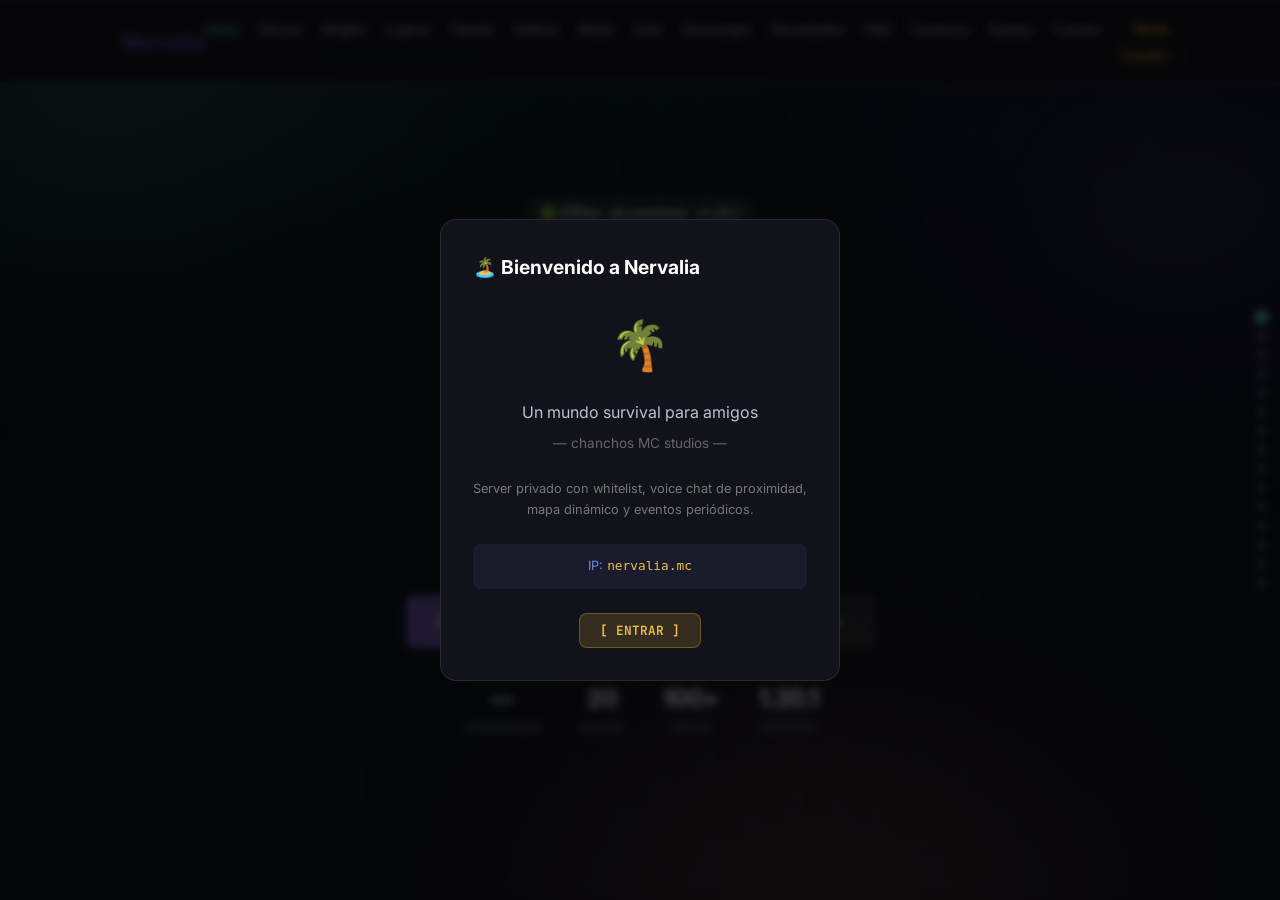
==== commit 95458d1c: "feat: seccion Novedades (changelog) + estilos" ====
--- a/index.html
+++ b/index.html
@@ -39,6 +39,7 @@
         <li><a href="#mods">Mods</a></li>
         <li><a href="#guia">Guía</a></li>
         <li><a href="#descargas">Descargas</a></li>
+        <li><a href="#novedades">Novedades</a></li>
         <li><a href="#faq">FAQ</a></li>
         <li><a href="#contacto">Contacto</a></li>
         <li><a href="#members">Equipo</a></li>
@@ -279,11 +280,11 @@
       </div>
 
       <div class="mods-cats">
-        <button class="mod-cat active" onclick="filterModCat('all', this)">Todo</button>
-        <button class="mod-cat" onclick="filterModCat('rendimiento', this)">⚡ Rendimiento</button>
-        <button class="mod-cat" onclick="filterModCat('graficos', this)">🌈 Gráficos</button>
-        <button class="mod-cat" onclick="filterModCat('mapa', this)">🗺️ Mapas</button>
-        <button class="mod-cat" onclick="filterModCat('utilidad', this)">🧰 Utilidad</button>
+        <button class="mod-cat active" data-cat="all" onclick="filterModCat('all', this)">Todo <span class="cat-count" data-count="all"></span></button>
+        <button class="mod-cat" data-cat="rendimiento" onclick="filterModCat('rendimiento', this)">⚡ Rendimiento <span class="cat-count" data-count="rendimiento"></span></button>
+        <button class="mod-cat" data-cat="graficos" onclick="filterModCat('graficos', this)">🌈 Gráficos <span class="cat-count" data-count="graficos"></span></button>
+        <button class="mod-cat" data-cat="mapa" onclick="filterModCat('mapa', this)">🗺️ Mapas <span class="cat-count" data-count="mapa"></span></button>
+        <button class="mod-cat" data-cat="utilidad" onclick="filterModCat('utilidad', this)">🧰 Utilidad <span class="cat-count" data-count="utilidad"></span></button>
       </div>
 
       <div class="mods-search">
@@ -371,6 +372,34 @@
       <p class="dl-note">¿No sabés cómo instalarlos? Mirá la <a href="#guia">Guía paso a paso</a>.</p>
     </section>
 
+    <!-- NOVEDADES -->
+    <section id="novedades" class="section">
+      <h2>Novedades</h2>
+      <p class="section-subtitle">/// Qué hay de nuevo en Nervalia ///</p>
+      <div class="novedades-list">
+        <div class="nov-item glass">
+          <span class="nov-tag">v2026.10</span>
+          <div><h3>Secciones estilo Apple</h3><p>Navegación por secciones a pantalla completa, sin scroll de página, con puntos laterales.</p></div>
+        </div>
+        <div class="nov-item glass">
+          <span class="nov-tag">Nuevo</span>
+          <div><h3>PWA instalable</h3><p>Podés instalarla en tu celular y usarla offline. Icono propio y modo standalone.</p></div>
+        </div>
+        <div class="nov-item glass">
+          <span class="nov-tag">Nuevo</span>
+          <div><h3>Descargas &amp; Instaladores</h3><p>Todo lo necesario (launcher, Java, mods, shaders) en una sola sección.</p></div>
+        </div>
+        <div class="nov-item glass">
+          <span class="nov-tag">Mejoras</span>
+          <div><h3>Categorías de mods</h3><p>Filtrá por ⚡ Rendimiento, 🌈 Gráficos, 🗺️ Mapas y 🧰 Utilidad, con buscador.</p></div>
+        </div>
+        <div class="nov-item glass">
+          <span class="nov-tag">Mejoras</span>
+          <div><h3>Estado del server</h3><p>Ahora muestra "Desconocido / no montado" en vez de un apagado genérico.</p></div>
+        </div>
+      </div>
+    </section>
+
     <!-- FAQ -->
     <section id="faq" class="section">
       <h2>FAQ</h2>
--- a/style.css
+++ b/style.css
@@ -1777,6 +1777,43 @@
   .hero-stats { gap: 1rem 1.5rem; }
   .hero-stats .stat-num { font-size: 1.25rem; }
 }
+.cat-count {
+  display: inline-block;
+  margin-left: 4px;
+  font-size: .72rem;
+  color: #8b93a1;
+}
+.mod-cat.active .cat-count { color: #4ecdc4; }
+
+/* ===== Novedades (changelog) ===== */
+.novedades-list {
+  display: flex;
+  flex-direction: column;
+  gap: .75rem;
+  width: min(760px, 100%);
+  margin-top: 1rem;
+}
+.nov-item {
+  display: flex;
+  align-items: flex-start;
+  gap: 1rem;
+  padding: 1rem 1.25rem;
+  text-align: left;
+}
+.nov-item h3 { margin: 0 0 .15rem; font-size: 1.02rem; }
+.nov-item p { margin: 0; font-size: .88rem; color: #9aa0a6; }
+.nov-tag {
+  flex: 0 0 auto;
+  font-size: .68rem;
+  font-weight: 700;
+  text-transform: uppercase;
+  letter-spacing: .06em;
+  padding: .25rem .6rem;
+  border-radius: 999px;
+  background: rgba(78,205,196,0.15);
+  color: #4ecdc4;
+  white-space: nowrap;
+}
 footer .footer-meta { font-size: .8rem; color: #8b93a1; margin-top: .4rem; }
 footer .footer-meta a { color: #4ecdc4; text-decoration: none; }
 .ver-chip {
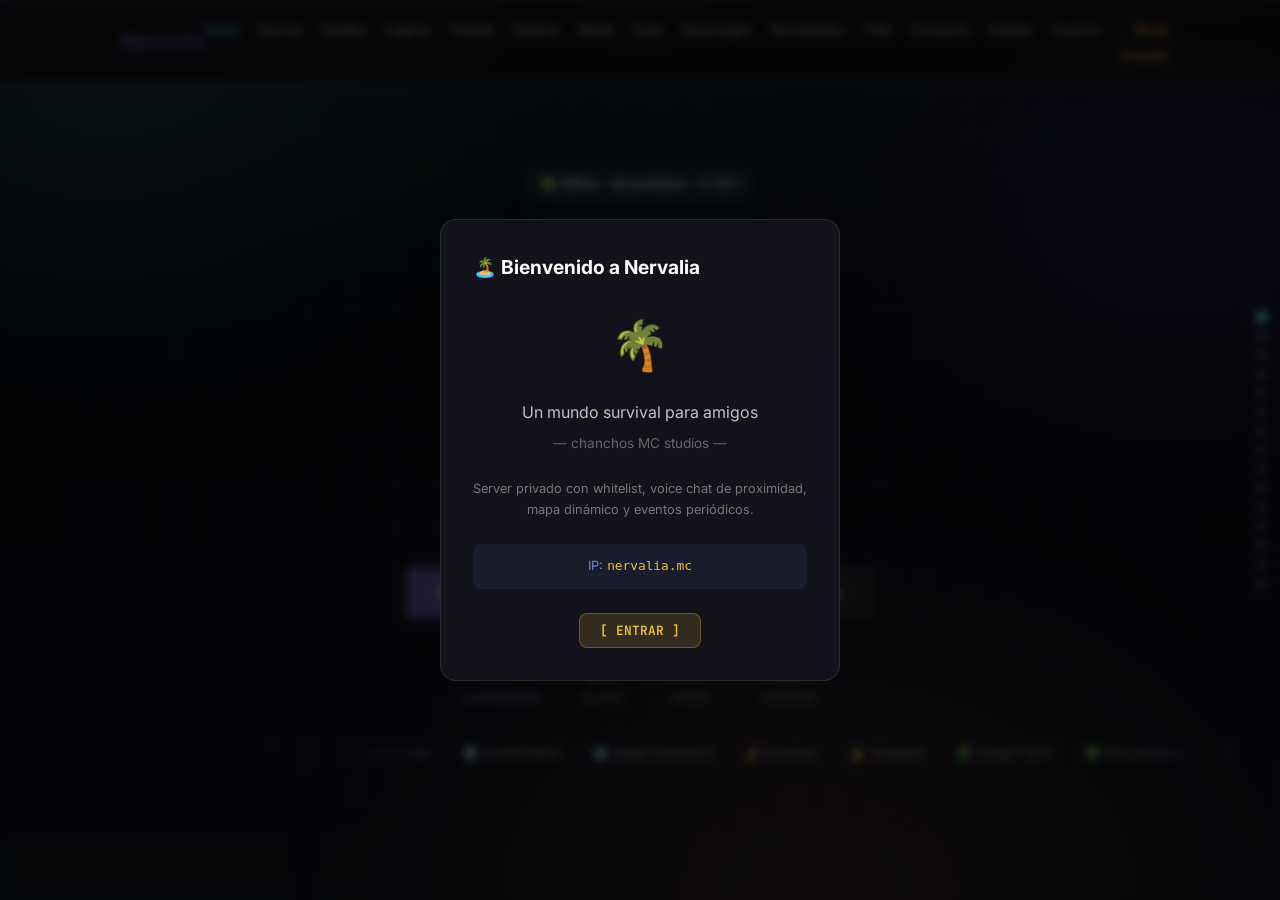
==== commit 9b2332c1: "feat(hero): marquesina de features estilo Godly" ====
--- a/index.html
+++ b/index.html
@@ -75,12 +75,19 @@
           <a href="https://discord.gg/dG5hyxkca" class="btn btn-discord" target="_blank">Discord</a>
           <a href="https://cafecito.app/nervalia" class="btn btn-cafe" target="_blank">☕ Cafecito</a>
           <a href="https://map.nervalia.mc" class="btn btn-map" target="_blank">Mapa Dinámico</a>
+          <button id="pwa-install" class="btn btn-install" hidden>📲 Instalar app</button>
         </div>
         <div class="hero-stats">
           <div class="stat"><span class="stat-num" id="stat-players">—</span><span class="stat-lbl">Jugadores</span></div>
           <div class="stat"><span class="stat-num">20</span><span class="stat-lbl">Slots</span></div>
           <div class="stat"><span class="stat-num">100+</span><span class="stat-lbl">Mods</span></div>
           <div class="stat"><span class="stat-num">1.20.1</span><span class="stat-lbl">Versión</span></div>
+        </div>
+        <div class="marquee" aria-hidden="true">
+          <div class="marquee-track">
+            <span>🎙️ Voice Chat</span><span>🛡️ CoreProtect</span><span>🗺️ Mapa Dinámico</span><span>🎉 Eventos</span><span>🔒 Whitelist</span><span>🧩 Forge 1.20.1</span><span>💚 Sin premium</span>
+            <span>🎙️ Voice Chat</span><span>🛡️ CoreProtect</span><span>🗺️ Mapa Dinámico</span><span>🎉 Eventos</span><span>🔒 Whitelist</span><span>🧩 Forge 1.20.1</span><span>💚 Sin premium</span>
+          </div>
         </div>
       </div>
       </div>
--- a/style.css
+++ b/style.css
@@ -1814,6 +1814,40 @@
   color: #4ecdc4;
   white-space: nowrap;
 }
+
+/* Botón Instalar app (PWA) */
+.btn-install { background: linear-gradient(180deg,#4ecdc4,#2aa7a0); color: #04231f; border: none; }
+.btn-install[hidden] { display: none !important; }
+
+/* Marquesina de features (hero) */
+.marquee {
+  margin-top: 2rem;
+  width: min(900px, 90vw);
+  overflow: hidden;
+  -webkit-mask-image: linear-gradient(90deg, transparent, #000 12%, #000 88%, transparent);
+          mask-image: linear-gradient(90deg, transparent, #000 12%, #000 88%, transparent);
+}
+.marquee-track {
+  display: inline-flex;
+  gap: 2rem;
+  white-space: nowrap;
+  animation: marquee 26s linear infinite;
+}
+.marquee-track span { font-size: .85rem; color: #9aa0a6; }
+@keyframes marquee { from { transform: translateX(0); } to { transform: translateX(-50%); } }
+@media (prefers-reduced-motion: reduce) { .marquee-track { animation: none; } }
+
+/* Menú móvil: backdrop + jerarquía */
+body.menu-open::after {
+  content: '';
+  position: fixed; inset: 0;
+  background: rgba(0,0,0,0.45);
+  -webkit-backdrop-filter: blur(2px);
+          backdrop-filter: blur(2px);
+  z-index: 40;
+}
+nav ul.open { z-index: 41; position: relative; }
+@media (min-width: 821px) { body.menu-open::after { display: none; } }
 footer .footer-meta { font-size: .8rem; color: #8b93a1; margin-top: .4rem; }
 footer .footer-meta a { color: #4ecdc4; text-decoration: none; }
 .ver-chip {
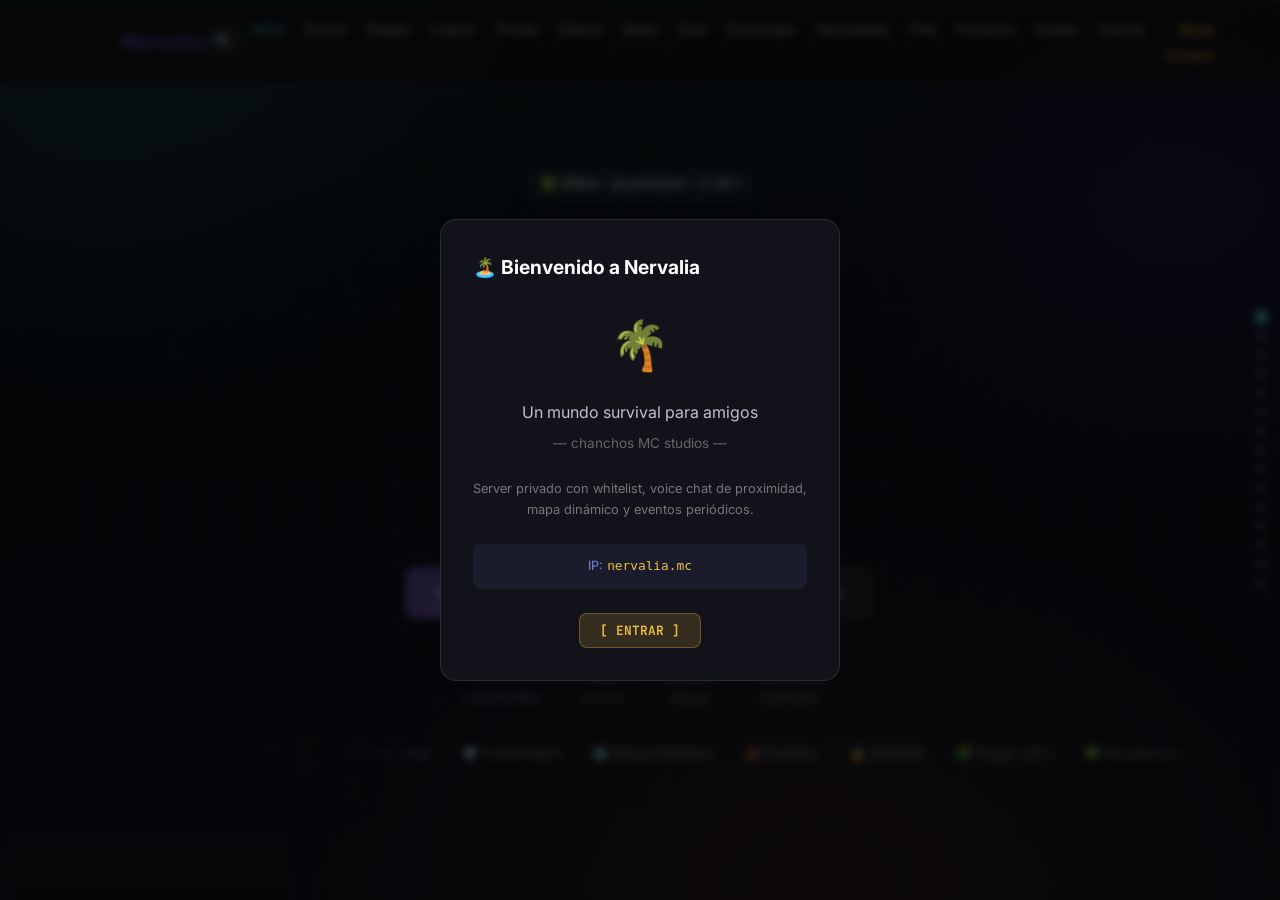
==== commit 6c35efe2: "feat(ux): boton de busqueda en el nav abre la palette" ====
--- a/index.html
+++ b/index.html
@@ -28,6 +28,7 @@
   <header>
     <nav>
       <div class="logo">Nervalia</div>
+      <button class="nav-search" onclick="window.openCmdk && window.openCmdk()" aria-label="Buscar (Ctrl+K)" title="Buscar (Ctrl+K)">🔍</button>
       <button class="menu-toggle" onclick="toggleMenu()">☰</button>
       <ul id="nav-menu">
         <li><a href="#home">Inicio</a></li>
@@ -797,6 +798,17 @@
     </p>
   </footer>
 
-  <script src="script.js?v=18"></script>
+  <script type="application/ld+json">
+  {
+    "@context": "https://schema.org",
+    "@type": "Organization",
+    "name": "Nervalia — chanchos MC studios",
+    "url": "https://adriyache32.github.io/",
+    "logo": "https://adriyache32.github.io/icon-512.png",
+    "sameAs": ["https://discord.gg/dG5hyxkca"],
+    "description": "Servidor de Minecraft offline (sin premium). Mods, descargas, guía y más."
+  }
+  </script>
+  <script src="script.js?v=19"></script>
 </body>
 </html>
--- a/style.css
+++ b/style.css
@@ -1837,6 +1837,94 @@
 @keyframes marquee { from { transform: translateX(0); } to { transform: translateX(-50%); } }
 @media (prefers-reduced-motion: reduce) { .marquee-track { animation: none; } }
 
+/* Decoración de títulos por sección (kicker + acento) */
+main > section > h2 { position: relative; padding-bottom: .6rem; }
+main > section > h2::after {
+  content: '';
+  position: absolute;
+  left: 50%; bottom: 0;
+  transform: translateX(-50%);
+  width: 56px; height: 3px;
+  border-radius: 3px;
+  background: var(--accent, #4ecdc4);
+  box-shadow: 0 0 16px var(--accent, #4ecdc4);
+  opacity: .85;
+}
+
+/* ===== Micro-animaciones de tarjetas ===== */
+.mod-card, .dl-card, .guia-card, .nov-item {
+  transition: transform .18s cubic-bezier(.2,.7,.2,1), box-shadow .18s ease, border-color .18s ease;
+  will-change: transform;
+}
+.mod-card:hover, .dl-card:hover, .guia-card:hover, .nov-item:hover {
+  transform: translateY(-4px);
+  border-color: var(--accent, #4ecdc4);
+  box-shadow: 0 10px 30px rgba(0,0,0,.35);
+}
+.mod-card:active, .dl-card:active { transform: translateY(-1px) scale(.99); }
+
+/* Scroll-reveal simple para grids/tarjetas dentro de la sección activa */
+@media (prefers-reduced-motion: no-preference) {
+  .mod-card, .dl-card, .guia-card {
+    animation: cardIn .4s ease both;
+  }
+}
+@keyframes cardIn { from { opacity: 0; transform: translateY(10px); } to { opacity: 1; transform: none; } }
+
+/* ===== Command palette (Ctrl+K) ===== */
+.cmdk-overlay {
+  position: fixed; inset: 0;
+  background: rgba(0,0,0,0.5);
+  -webkit-backdrop-filter: blur(6px); backdrop-filter: blur(6px);
+  display: none; align-items: flex-start; justify-content: center;
+  z-index: 100; padding-top: 14vh;
+}
+.cmdk-overlay.open { display: flex; }
+.cmdk {
+  width: min(560px, 92vw);
+  background: rgba(18,22,28,0.96);
+  border: 1px solid rgba(255,255,255,0.12);
+  border-radius: 16px;
+  box-shadow: 0 30px 80px rgba(0,0,0,.6);
+  overflow: hidden;
+}
+.cmdk-input {
+  width: 100%; box-sizing: border-box;
+  border: none; outline: none;
+  background: transparent; color: #f5f5f7;
+  font-size: 1.05rem; padding: 1rem 1.1rem;
+  border-bottom: 1px solid rgba(255,255,255,0.08);
+}
+.cmdk-input::placeholder { color: #6b7280; }
+.cmdk-list { max-height: 50vh; overflow-y: auto; padding: .4rem; }
+.cmdk-item {
+  display: flex; align-items: center; gap: .6rem;
+  padding: .65rem .8rem; border-radius: 10px;
+  color: #d6dbe1; cursor: pointer; font-size: .95rem;
+}
+.cmdk-item .cmdk-ico { width: 1.3rem; text-align: center; }
+.cmdk-item.active, .cmdk-item:hover { background: rgba(78,205,196,0.16); color: #fff; }
+.cmdk-hint { padding: .55rem .9rem; font-size: .72rem; color: #6b7280; border-top: 1px solid rgba(255,255,255,0.06); }
+kbd {
+  background: rgba(255,255,255,0.08); border: 1px solid rgba(255,255,255,0.14);
+  border-radius: 5px; padding: 1px 5px; font-size: .72rem; font-family: inherit;
+}
+
+/* Botón de búsqueda / palette en el nav */
+.nav-search {
+  background: rgba(255,255,255,0.06);
+  border: 1px solid rgba(255,255,255,0.12);
+  color: #d6dbe1;
+  border-radius: 9px;
+  padding: .3rem .55rem;
+  margin-left: auto;
+  margin-right: .4rem;
+  cursor: pointer;
+  font-size: .95rem;
+  transition: border-color .15s ease, background .15s ease;
+}
+.nav-search:hover { border-color: #4ecdc4; background: rgba(78,205,196,0.12); }
+
 /* Menú móvil: backdrop + jerarquía */
 body.menu-open::after {
   content: '';
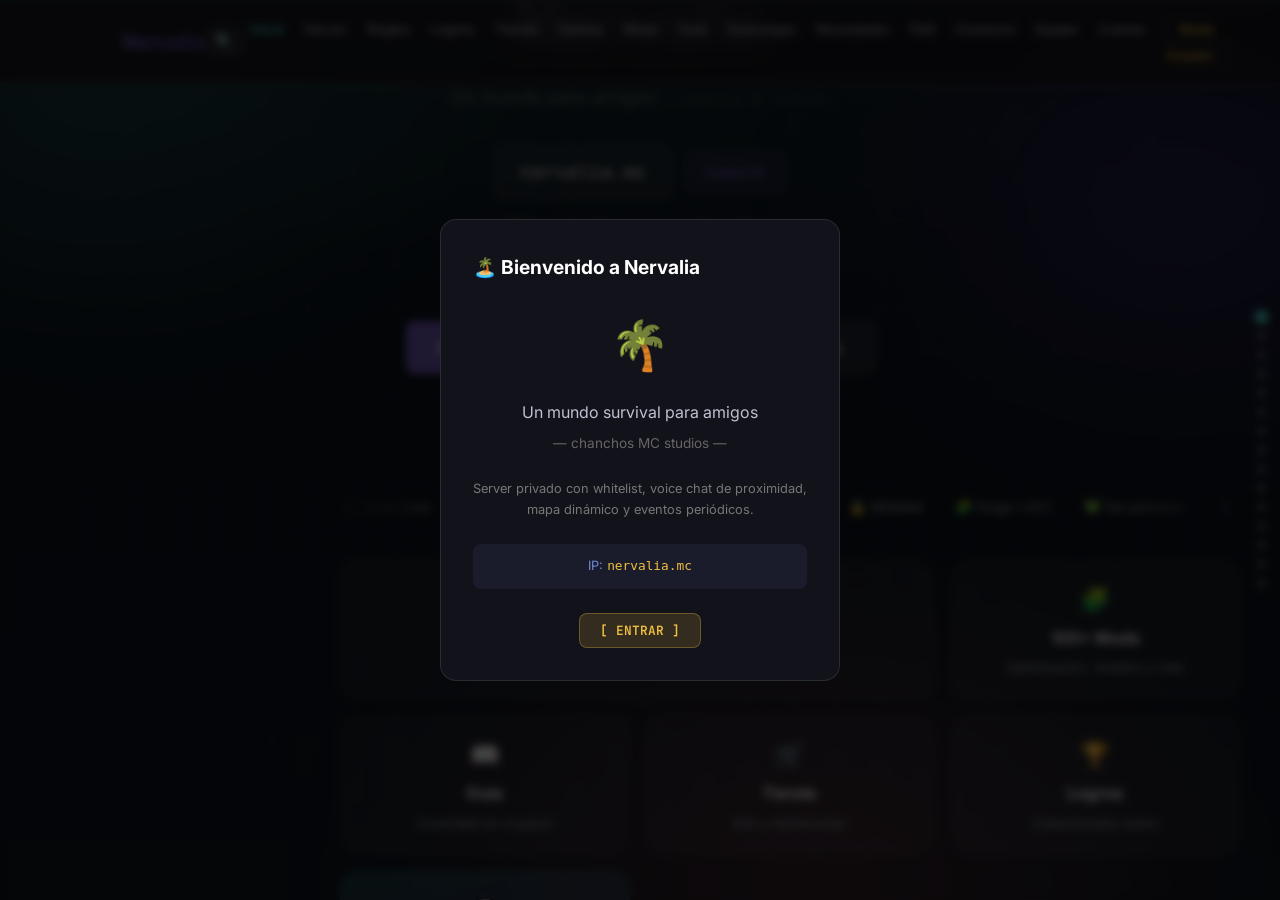
==== commit 11eede69: "remodel: bento grid en la home (tarjetas estilo Apple/Godly)" ====
--- a/index.html
+++ b/index.html
@@ -89,6 +89,38 @@
             <span>🎙️ Voice Chat</span><span>🛡️ CoreProtect</span><span>🗺️ Mapa Dinámico</span><span>🎉 Eventos</span><span>🔒 Whitelist</span><span>🧩 Forge 1.20.1</span><span>💚 Sin premium</span>
             <span>🎙️ Voice Chat</span><span>🛡️ CoreProtect</span><span>🗺️ Mapa Dinámico</span><span>🎉 Eventos</span><span>🔒 Whitelist</span><span>🧩 Forge 1.20.1</span><span>💚 Sin premium</span>
           </div>
+        </div>
+        <div class="bento">
+          <a class="bento-card bento-lg" href="#server">
+            <div class="bento-ico">🖥️</div>
+            <h3>El Server</h3>
+            <p>Survival · Forge 1.20.1 · 20 slots · whitelist</p>
+          </a>
+          <a class="bento-card" href="#mods">
+            <div class="bento-ico">🧩</div>
+            <h3>100+ Mods</h3>
+            <p>Optimización, shaders y más</p>
+          </a>
+          <a class="bento-card" href="#guia">
+            <div class="bento-ico">📖</div>
+            <h3>Guía</h3>
+            <p>Conectate en 4 pasos</p>
+          </a>
+          <a class="bento-card" href="#tienda">
+            <div class="bento-ico">🛒</div>
+            <h3>Tienda</h3>
+            <p>Kits y membresías</p>
+          </a>
+          <a class="bento-card" href="#logros">
+            <div class="bento-ico">🏆</div>
+            <h3>Logros</h3>
+            <p>Coleccionalos todos</p>
+          </a>
+          <a class="bento-card bento-accent" href="https://discord.gg/dG5hyxkca" target="_blank" rel="noopener">
+            <div class="bento-ico">💬</div>
+            <h3>Discord</h3>
+            <p>Pedí tu whitelist</p>
+          </a>
         </div>
       </div>
       </div>
--- a/style.css
+++ b/style.css
@@ -1925,6 +1925,50 @@
 }
 .nav-search:hover { border-color: #4ecdc4; background: rgba(78,205,196,0.12); }
 
+/* ===== Bento grid (home) ===== */
+.bento {
+  display: grid;
+  grid-template-columns: repeat(3, 1fr);
+  gap: 1rem;
+  width: min(900px, 92vw);
+  margin-top: 2.5rem;
+}
+.bento-card {
+  display: flex;
+  flex-direction: column;
+  gap: .35rem;
+  padding: 1.25rem;
+  border-radius: 20px;
+  text-decoration: none;
+  color: inherit;
+  background: rgba(255,255,255,0.045);
+  border: 1px solid rgba(255,255,255,0.09);
+  backdrop-filter: blur(12px);
+  -webkit-backdrop-filter: blur(12px);
+  transition: transform .18s cubic-bezier(.2,.7,.2,1), border-color .18s ease, box-shadow .18s ease;
+}
+.bento-card:hover {
+  transform: translateY(-4px);
+  border-color: #4ecdc4;
+  box-shadow: 0 14px 40px rgba(0,0,0,.4);
+}
+.bento-card .bento-ico { font-size: 1.5rem; }
+.bento-card h3 { margin: 0; font-size: 1.05rem; }
+.bento-card p { margin: 0; font-size: .82rem; color: #9aa0a6; }
+.bento-lg { grid-column: span 2; }
+.bento-accent {
+  background: linear-gradient(160deg, rgba(78,205,196,0.18), rgba(124,92,255,0.14));
+  border-color: rgba(78,205,196,0.35);
+}
+@media (max-width: 820px) {
+  .bento { grid-template-columns: repeat(2, 1fr); }
+  .bento-lg { grid-column: span 2; }
+}
+@media (max-width: 480px) {
+  .bento { grid-template-columns: 1fr; }
+  .bento-lg { grid-column: auto; }
+}
+
 /* Menú móvil: backdrop + jerarquía */
 body.menu-open::after {
   content: '';
